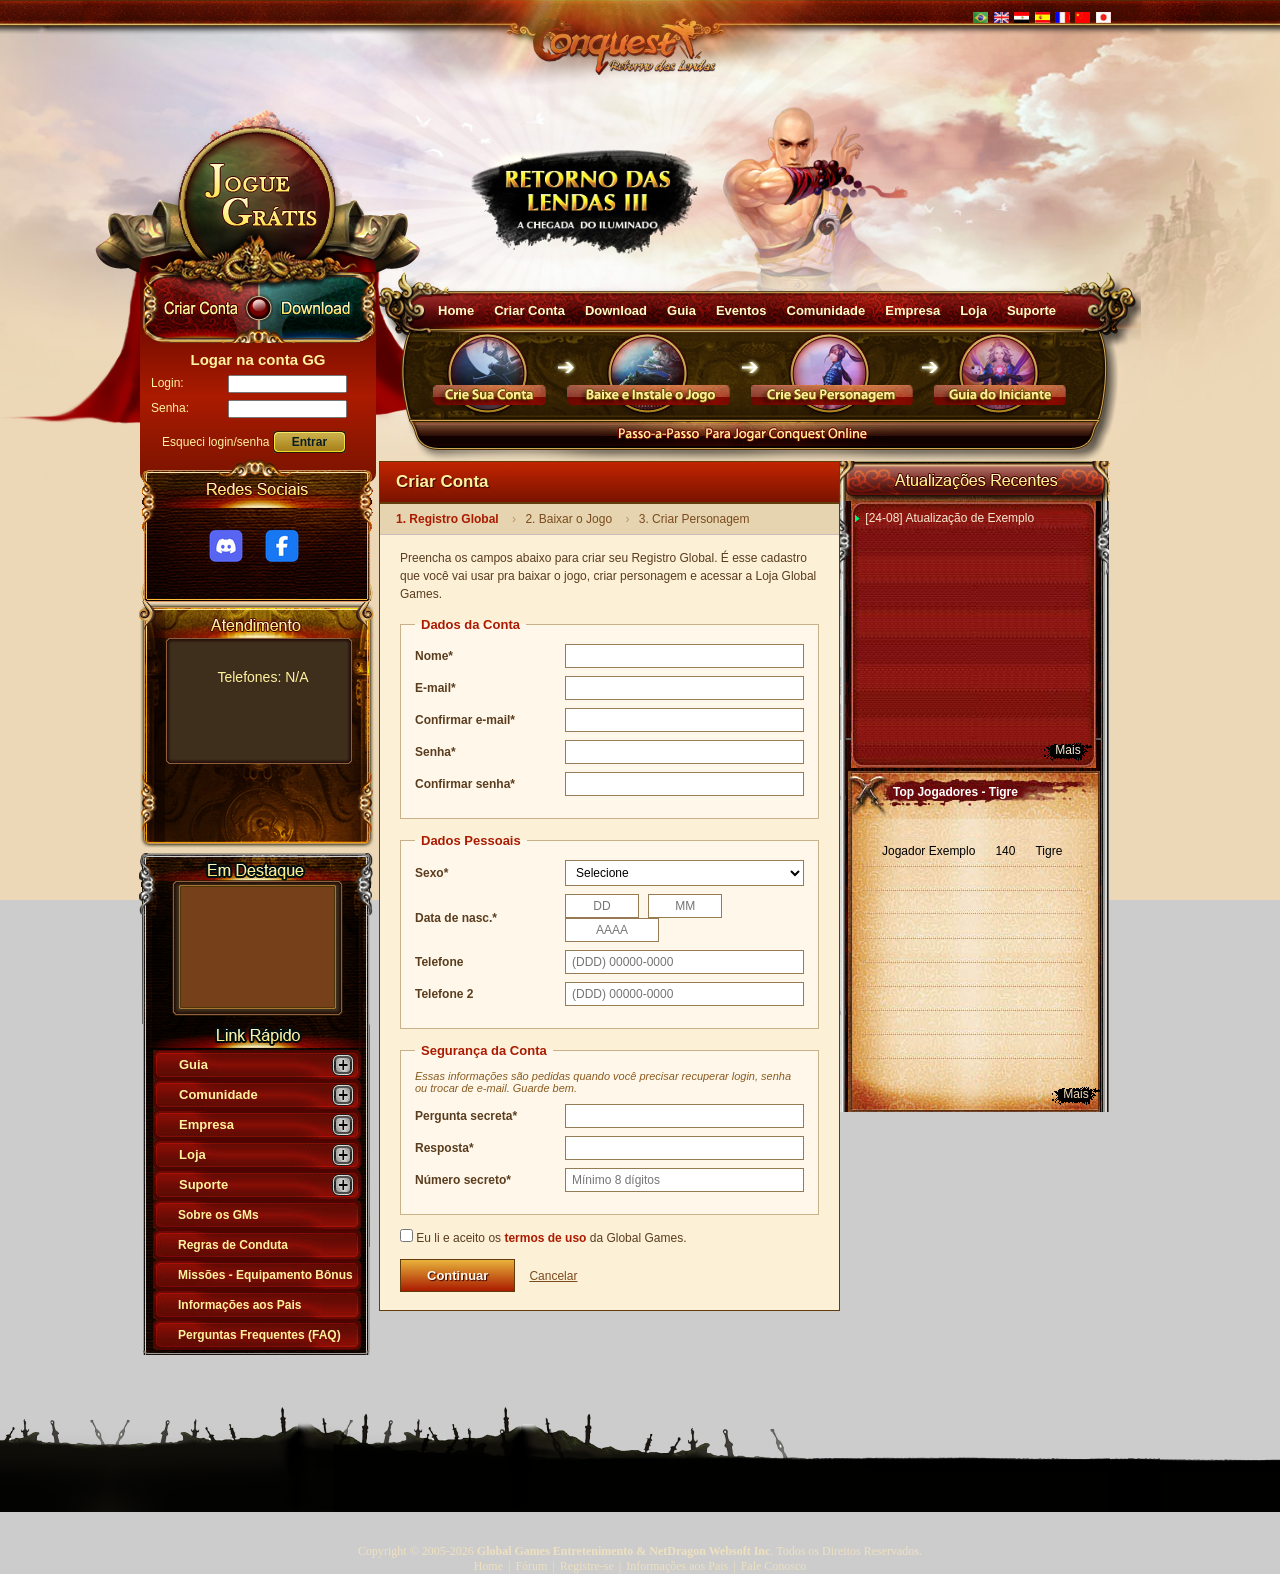
==== signup.html @ ab2bc7db "Recriação do site Conquest Online a partir do Wayback Machine Site restaurado de uma captura de agos" ====
<!DOCTYPE html><html xmlns="http://www.w3.org/1999/xhtml" xml:lang="pt-br" lang="pt-br"><head>
                    <title>Conquest Online - Criar Conta</title>
                <meta http-equiv="Content-Type" content="text/html; charset=utf-8">
                    <meta name="description" content="Conquest Online é um MMORPG de KungFu, a única versão Oficial de Conquer Online 2.0 do Brasil. Teste o melhor 
sistema PVP do mundo, Jogue grátis!">
                <meta name="keywords" content="mmorpg, conquer, conquest, conquest online, conquer brasileiro, conquer em português, conquer online em português, português, conquer online, game online, games online">
        <meta name="robots" content="index, follow">
        <meta name="googlebot" content="index, follow">
        <link rel="alternate" type="application/rss+xml" title="CO NEWS RSS" href="rss/conews.xml">
        <link rel="SHORTCUT ICON" href="images/favicon.ico">
 		<link href="css/conquest.css" rel="stylesheet" type="text/css" media="screen">
        <!--[if IE 6]>
        <link href="/css/ie6.css" rel="stylesheet" type="text/css" media="screen" />
		<![endif]-->
                <script language="javascript" type="text/javascript" src="js/jquery-1.4.2.js"></script>
        <script language="javascript" type="text/javascript" src="js/ue.jq.common.js"></script>
                <script language="javascript" type="text/javascript" src="js/global_tqpoints.js"></script>
        <script language="javascript" type="text/javascript" src="js/conquest_new.js"></script>
        
        <script language="javascript" type="text/javascript" src="js/jquery.include-2.js"></script>
                

        
<script type="text/javascript">

  var _gaq = _gaq || [];
  _gaq.push(['_setAccount', 'UA-17372914-2']);
  _gaq.push(['_trackPageview']);

  (function() {
    var ga = document.createElement('script'); ga.type = 'text/javascript'; ga.async = true;
    ga.src = ('https:' == document.location.protocol ? 'https://ssl' : 'http://www') + '.google-analytics.com/ga.js';
    var s = document.getElementsByTagName('script')[0]; s.parentNode.insertBefore(ga, s);
  })();

</script>
        

		

        <script language="javascript" type="text/javascript">
            var CURRENT_CATEGORY_PATH = '';
            var GLOBAL_LOGGED = false;
        </script>
    <style>
.signup-card{background:#fcf0d7;border:1px solid #623D0B;margin-bottom:10px;}
.signup-card h2{margin:0;padding:10px 16px;background:linear-gradient(#c22400,#7a1300);color:#FFF29E;font-size:17px;text-shadow:1px 1px 1px #3b0000;border-bottom:2px solid #623D0B;}
.signup-steps{background:#e5d4af;padding:8px 16px;font-size:12px;color:#7a4b1e;border-bottom:1px solid #cbb;}
.signup-steps span{margin-right:4px;}
.signup-steps span.on{color:#aa1b00;font-weight:bold;}
.signup-steps span.arrow{margin:0 6px;color:#b39567;}
.signup-body{padding:14px 20px 18px 20px;}
.signup-intro{margin:0 0 14px 0;font-size:12px;color:#5a3c1e;line-height:1.5;}
.signup-note{margin:0 0 10px 0;font-size:11px;color:#8a5a20;font-style:italic;}
.signup-card fieldset{border:1px solid #C9B18A;background:#fff8ea;margin:0 0 14px 0;padding:12px 14px 14px 14px;}
.signup-card legend{padding:0 6px;color:#aa1b00;font-weight:bold;font-size:13px;}
.signup-card .f-row{display:flex;align-items:center;margin:0 0 8px 0;}
.signup-card .f-row label{width:150px;flex:0 0 150px;font-size:12px;color:#5a3c1e;font-weight:bold;}
.signup-card .f-row input[type="text"],
.signup-card .f-row input[type="email"],
.signup-card .f-row input[type="password"],
.signup-card .f-row select{flex:1;max-width:260px;border:1px solid #977b55;padding:4px 6px;font-size:12px;background:#fff;}
.signup-card .dob-part{max-width:60px !important;margin-right:6px;text-align:center;}
.signup-card .dob-year{max-width:80px !important;}
.signup-terms{font-size:12px;color:#5a3c1e;margin:0 0 14px 0;}
.signup-terms a{color:#aa1b00;font-weight:bold;}
.signup-actions{display:flex;align-items:center;gap:14px;}
.signup-continue{background:linear-gradient(#e8b23a,#aa1b00);color:#fff8ea;border:1px solid #623D0B;padding:8px 26px;font-weight:bold;font-size:13px;cursor:pointer;text-shadow:1px 1px 1px #3b0000;}
.signup-continue:hover{background:linear-gradient(#f2c463,#c22400);}
.signup-cancel{color:#7a4b1e;font-size:12px;text-decoration:underline;}
.signup-status{margin-top:12px;padding:8px 10px;font-size:12px;background:#e5d4af;border:1px solid #977b55;color:#5a3c1e;}
</style>
<script>
document.addEventListener("DOMContentLoaded", function () {
    var form = document.getElementById("form_signup");
    if (!form) return;
    form.addEventListener("submit", function (ev) {
        ev.preventDefault();
        var status = document.getElementById("signup_status");
        status.style.display = "block";
        status.textContent = "Cadastro ainda não conectado ao servidor — essa parte vem em seguida. Por enquanto isso aqui é só o layout :)";
    });
});
</script>

</head>
<body bgproperties="fixed"> 
<div id="testexx" style="display:none"></div>
<div id="full_bg">

		
		<div class="top">
    <div class="header_c">
        <div class="header">
        	<div class="header_dragon">dragon</div>
        	<a class="jogue_gratis" href="signup.html">Jogue Grátis</a>
            <h1><a href="index.html" class="logo" title="Conquest Online - O Único Conquer Oficial do Brasil">Conquest Online - O Único Conquer Oficial do Brasil - conquest.91.com</a></h1>
            <div class="lang2"> 
                <a title="Português(Brasil)" href="index.html" target="_blank"><img height="11" border="0" width="15" src="images/brazil_20x14.jpg" alt="Português(Brasil)"></a>
                <a title="English(us)" href="index.html" target="_blank"><img height="11" border="0" width="15" src="images/gq_en.jpg" alt="English(us)"></a>        
                <a title="عربي" href="index.html" target="_blank"><img height="11" border="0" width="15" src="images/gq_egypt.jpg" alt="عربي"></a>
                <a title="Español" href="index.html" target="_blank"><img height="11" border="0" width="15" src="images/gq_sp.jpg" alt="Español"></a>
                <a title="Français" href="index.html" target="_blank"><img height="11" border="0" width="15" src="images/gq_fr.jpg" alt="Français"></a>
                <a title="中文(简体)" href="index.html" target="_blank"><img height="11" border="0" width="15" src="images/gq_cn.jpg" alt="中文(简体)"></a>
                <a title="日本語" href="index.html" target="_blank"><img height="11" border="0" width="15" src="images/gq_jp.jpg" alt="日本語"></a> 
            </div>
            
        </div>
    </div>
</div>	
	<div class="wrapper">
		<div class="main">
	
		<div class="contact right">
			<div class="nav">
								<div class="navbox" id="navbox">
    <ul id="ul_navbox"><li class="n2"><a href="index.html" title="Home">Home</a><div class="subnav" style="text-align:center;"><div class="subnav_bottom"></div></div></li><li class="n5"><a href="signup.html" title="Criar Conta">Criar Conta</a><div class="subnav" style="text-align:center;"><a href="signup.html" title="Registro Global">Registro Global</a> <br> <a href="signup.html" title="No Jogo">No Jogo</a><div class="subnav_bottom"></div></div></li><li class="n6"><a href="index.html" title="Download">Download</a><div class="subnav" style="text-align:center;"><div class="subnav_bottom"></div></div></li><li class="n7"><a href="index.html" title="Guia">Guia</a><div class="subnav" style="text-align:center;"><a href="index.html" title="Nova Expansão - Retorno das Lendas">Nova Expansão - Retorno das Lendas</a> <br> <a href="index.html" title="Iniciantes">Iniciantes</a> <br> <a href="index.html" title="Missões">Missões</a> <br> <a href="index.html" title="Interface">Interface</a> <br> <a href="index.html" title="Introdução Geral">Introdução Geral</a> <br> <a href="index.html" title="Classes">Classes</a> <br> <a href="index.html">Mais...</a><div class="subnav_bottom"></div></div></li><li class="n8"><a href="index.html" title="Eventos">Eventos</a><div class="subnav" style="text-align:center;"><div class="subnav_bottom"></div></div></li><li class="n9"><a href="index.html" title="Comunidade">Comunidade</a><div class="subnav" style="text-align:center;"><a href="index.html" title="TOP Jogadores">TOP Jogadores</a> <br> <a href="index.html" title="Guerra das Guildas">Guerra das Guildas</a> <br> <a href="index.html" title="Quadro KO">Quadro KO</a> <br> <a href="http://www.orkut.com.br/Main#Community?cmm=100155369" title="Orkut">Orkut</a> <br> <a href="http://twitter.com/Global_Games" title="Twitter">Twitter</a> <br> <a href="http://www.facebook.com/ConquestOnline" title="Facebook">Facebook</a> <br> <a href="index.html" title="Fórum">Fórum</a> <br> <a href="http://www.youtube.com/user/GlobalGamesTV" title="Global Games TV">Global Games TV</a> <br> <a href="index.html">Mais...</a><div class="subnav_bottom"></div></div></li><li class="n10"><a href="index.html" title="Empresa">Empresa</a><div class="subnav" style="text-align:center;"><a href="index.html" title="Sobre a Empresa">Sobre a Empresa</a> <br> <a href="index.html" title="Parceiros">Parceiros</a> <br> <a href="index.html" title="Seja um Parceiro">Seja um Parceiro</a> <br> <a href="index.html" title="Trabalhe Conosco">Trabalhe Conosco</a><div class="subnav_bottom"></div></div></li><li class="n11"><a href="index.html" title="Loja">Loja</a><div class="subnav" style="text-align:center;"><a href="index.html" title="Comprar">Comprar</a> <br> <a href="index.html" title="Creditar">Creditar</a> <br> <a href="index.html" title="Serviço VIP">Serviço VIP</a><div class="subnav_bottom"></div></div></li><li class="n12"><a href="index.html" title="Suporte">Suporte</a><div class="subnav" style="text-align:center;"><a href="index.html" title="Sobre os GMs">Sobre os GMs</a> <br> <a href="index.html" title="Regras de Conduta">Regras de Conduta</a><div class="subnav_bottom"></div></div></li></ul>    <div id="step_by_step_conquest">
    	<ul id="sbs_ul">
    		<li><a href="signup.html" class="conta" title="Crie sua conta Conquest">Crie sua conta</a></li>
    		<li><a href="index.html" class="download_conquest" title="Crie sua conta Conquest">Download do jogo</a></li>
    		<li><a href="signup.html" class="create_char" title="Crie sua conta Conquest">Crie seu personagem</a></li>
    		<li><a href="index.html" class="guide" title="Crie sua conta Conquest">Guia do Iniciante</a></li>
    	</ul>
    </div>
    </div>							</div>
				
			                    
                          
                    <div class="sidebar_l left">
                        <div class="signup-card">
                            <h2>Criar Conta</h2>
                            <div class="signup-steps">
                                <span class="on">1. Registro Global</span>
                                <span class="arrow">&rsaquo;</span>
                                <span>2. Baixar o Jogo</span>
                                <span class="arrow">&rsaquo;</span>
                                <span>3. Criar Personagem</span>
                            </div>
                            <div class="signup-body">
                                <p class="signup-intro">Preencha os campos abaixo para criar seu Registro Global. É esse cadastro que você vai usar pra baixar o jogo, criar personagem e acessar a Loja Global Games.</p>

                                <form id="form_signup" name="form_signup" method="post" action="#" autocomplete="off">
                                    <fieldset>
                                        <legend>Dados da Conta</legend>
                                        <div class="f-row">
                                            <label for="su_nome">Nome*</label>
                                            <input type="text" id="su_nome" name="nome" required>
                                        </div>
                                        <div class="f-row">
                                            <label for="su_email">E-mail*</label>
                                            <input type="email" id="su_email" name="email" required>
                                        </div>
                                        <div class="f-row">
                                            <label for="su_email2">Confirmar e-mail*</label>
                                            <input type="email" id="su_email2" name="email2" required>
                                        </div>
                                        <div class="f-row">
                                            <label for="su_senha">Senha*</label>
                                            <input type="password" id="su_senha" name="senha" required>
                                        </div>
                                        <div class="f-row">
                                            <label for="su_senha2">Confirmar senha*</label>
                                            <input type="password" id="su_senha2" name="senha2" required>
                                        </div>
                                    </fieldset>

                                    <fieldset>
                                        <legend>Dados Pessoais</legend>
                                        <div class="f-row">
                                            <label for="su_sexo">Sexo*</label>
                                            <select id="su_sexo" name="sexo" required>
                                                <option value="">Selecione</option>
                                                <option value="m">Masculino</option>
                                                <option value="f">Feminino</option>
                                            </select>
                                        </div>
                                        <div class="f-row">
                                            <label for="su_dia">Data de nasc.*</label>
                                            <span class="dob">
                                                <input type="text" id="su_dia" name="dia" maxlength="2" placeholder="DD" class="dob-part">
                                                <input type="text" id="su_mes" name="mes" maxlength="2" placeholder="MM" class="dob-part">
                                                <input type="text" id="su_ano" name="ano" maxlength="4" placeholder="AAAA" class="dob-part dob-year">
                                            </span>
                                        </div>
                                        <div class="f-row">
                                            <label for="su_tel1">Telefone</label>
                                            <input type="text" id="su_tel1" name="telefone1" placeholder="(DDD) 00000-0000">
                                        </div>
                                        <div class="f-row">
                                            <label for="su_tel2">Telefone 2</label>
                                            <input type="text" id="su_tel2" name="telefone2" placeholder="(DDD) 00000-0000">
                                        </div>
                                    </fieldset>

                                    <fieldset>
                                        <legend>Segurança da Conta</legend>
                                        <p class="signup-note">Essas informações são pedidas quando você precisar recuperar login, senha ou trocar de e-mail. Guarde bem.</p>
                                        <div class="f-row">
                                            <label for="su_pergunta">Pergunta secreta*</label>
                                            <input type="text" id="su_pergunta" name="pergunta" required>
                                        </div>
                                        <div class="f-row">
                                            <label for="su_resposta">Resposta*</label>
                                            <input type="text" id="su_resposta" name="resposta" required>
                                        </div>
                                        <div class="f-row">
                                            <label for="su_numsecreto">Número secreto*</label>
                                            <input type="text" id="su_numsecreto" name="numsecreto" placeholder="Mínimo 8 dígitos" minlength="8" required>
                                        </div>
                                    </fieldset>

                                    <div class="signup-terms">
                                        <label><input type="checkbox" id="su_aceito" required> Eu li e aceito os <a href="#" target="_blank">termos de uso</a> da Global Games.</label>
                                    </div>

                                    <div class="signup-actions">
                                        <button type="submit" class="signup-continue">Continuar</button>
                                        <a href="index.html" class="signup-cancel">Cancelar</a>
                                    </div>
                                    <p class="signup-status" id="signup_status" style="display:none;"></p>
                                </form>
                            </div>
                        </div>

</div>
		      <div class="sidebar_r left">
      		  		<h3 class="tit"></h3>
					
                       	<div class="s">

				        	<div class="s_t">
				
                            	<div class="s_b">
                
                					<!--recent updates-->
				         		  	<div class="recent">
										<ul>
		<li>
					<img src="images/arrow_g.png">
		   
		[24-08]
		<a href="index.html" title="Atualização de Exemplo">Atualização de Exemplo</a>
 	</li></ul>
                 	
<span class="more2 more3"><a href="index.html" title="Mais">Mais</a></span>
					               

				                    </div>
                   					<!-- /recent updates-->
				
					<div class="guild" id="guild">                    	
                     										<h2 id="tgeneral">Top Jogadores - Tigre</h2>
						<table id="general" class="rank">
													<tbody><tr>
					<td>
Jogador Exemplo

</td>
					<td>
140

</td>
					<td>Tigre</td>
					</tr></tbody></table>
						<h2 id="tgeneral2">Top Jogadores - Dragão</h2>
						<table id="general2" class="rank">
													<tbody><tr>
					<td>
Jogador Exemplo

</td>
					<td>
140

</td>
					<td>Dragão</td>
					</tr></tbody></table>
						<h2 id="ttrj">Top Troianos - Tigre</h2>
						<table id="trj" class="rank">
													<tbody><tr>
					<td>
Jogador Exemplo

</td>
					<td>
140

</td>
					<td>Tigre</td>
					</tr></tbody></table>
						<h2 id="ttrj2">Top Troianos - Dragão</h2>
						<table id="trj2" class="rank">
													<tbody><tr>
					<td>
Jogador Exemplo

</td>
					<td>
140

</td>
					<td>Dragão</td>
					</tr></tbody></table>
						<h2 id="tfire">Top Taoistas(Fogo) - Tigre </h2>
						<table id="fire" class="rank">
													<tbody><tr>
					<td>
Jogador Exemplo

</td>
					<td>
140

</td>
					<td>Tigre</td>
					</tr></tbody></table>
						<h2 id="tfire2">Top Taoistas(Fogo) - Dragão </h2>
						<table id="fire2" class="rank">
													<tbody><tr>
					<td>
Jogador Exemplo

</td>
					<td>
140

</td>
					<td>Dragão</td>
					</tr></tbody></table>
						<h2 id="twater">Top Taoistas(Água)-Tigre </h2>
						<table id="water" class="rank">
													<tbody><tr>
					<td>
Jogador Exemplo

</td>
					<td>
140

</td>
					<td>Tigre</td>
					</tr></tbody></table>
						<h2 id="twater2">Top Taoistas(Água)-Dragão </h2>
						<table id="water2" class="rank">
													<tbody><tr>
					<td>
Jogador Exemplo

</td>
					<td>
140

</td>
					<td>Dragão</td>
					</tr></tbody></table>
						<h2 id="tninja">Top Ninja - Tigre </h2>
						<table id="ninja" class="rank">
													<tbody><tr>
					<td>
Jogador Exemplo

</td>
					<td>
140

</td>
					<td>Tigre</td>
					</tr></tbody></table>
						<h2 id="tninja2">Top Ninja - Dragão </h2>
						<table id="ninja2" class="rank">
													<tbody><tr>
					<td>
Jogador Exemplo

</td>
					<td>
140

</td>
					<td>Dragão</td>
					</tr></tbody></table>
						<h2 id="tarcher">Top Arqueiro - Tigre</h2>
						<table id="archer" class="rank">
													<tbody><tr>
					<td>
Jogador Exemplo

</td>
					<td>
140

</td>
					<td>Tigre</td>
					</tr></tbody></table>
						<h2 id="tarcher2">Top Arqueiro - Dragão</h2>
						<table id="archer2" class="rank">
													<tbody><tr>
					<td>
Jogador Exemplo

</td>
					<td>
140

</td>
					<td>Dragão</td>
					</tr></tbody></table>
						<h2 id="tguerreiro">Top Guerreiro - Tigre</h2>
						<table id="guerreiro" class="rank">
													<tbody><tr>
					<td>
Jogador Exemplo

</td>
					<td>
140

</td>
					<td>Tigre</td>
					</tr></tbody></table>
						<h2 id="tguerreiro2">Top Guerreiro - Dragão</h2>
						<table id="guerreiro2" class="rank">
													<tbody><tr>
					<td>
Jogador Exemplo

</td>
					<td>
140

</td>
					<td>Dragão</td>
					</tr></tbody></table>
						<span class="more2 more3"><a href="index.html" title="Mais">Mais</a></span>
					</div>
                	
                    				<!--videos & comics-->
				                    <div class="video">
										                        <h3></h3>                        
                        <div class="rec_bg">
                            <div class="rec_t">
                              <div class="rec_b">
              <table width="100%">
                                        <tbody><tr>
                                            <td valign="top">
                                            	<div class="pic1"><a href="index.html" target="_blank" title="Story of A Trojan"><img src="images/100401video_1t.jpg" alt="Story of A Trojan" width="118" height="90"></a></div></td>
                                            <td width="116"><ul>

                                                	<li> <a href="index.html" title="Feito por Fãs">Feito por Fãs</a></li>
                                                    <li> <a href="index.html" title="Guerra Guildas">Guerra Guildas</a></li>
                                                    <li> <a href="index.html" title="Habilidades">Habilidades</a></li>
                                                    <li> <a href="index.html" title="Análise">Análise</a></li>
                                                </ul>

                                                <p class="more2 more4"><a href="index.html" title="Mais">Mais</a></p>                                             </td>
                                        </tr>
                                        <tr>
                                            <td colspan="2"><img src="images/line.jpg" width="228" height="2"></td>
                                        </tr>
                                        <tr>
                                            <td valign="top"><div class="pic1"><a href="index.html" target="_blank" title="Easter Comic"><img src="images/comic_100329t.jpg" alt="Easter Comic"></a></div></td>
                                            <td><ul>                                                    
                                                	<li> <a href="index.html" target="_blank" title="HQ Originais">HQ Original</a></li>

                                                    <li> <a href="index.html" target="_blank" title="HQ Chineses">HQ Chinês</a></li> 
                                                    <li> <a href="index.html" target="_blank" title="Rank de Quadrinhos">Rank de HQ</a></li> 
                                                    <li> <a href="index.html" target="_blank" title="Contest">Concurso</a></li>
                                                </ul>
                                                <p class="more2 more4"><a href="index.html" title="Mais" target="_blank">Mais</a></p>                                            </td>
                                        </tr>

                                </tbody></table>
                              </div>
                            </div>
                        </div>                   					</div>
				                	<!-- /videos & comics-->                   
				              </div>
			            </div>
		        </div>

        		<!--ENQUETE-->
		        <div id="home_poll_box" class="poll"></div>
                
                    <script language="javascript" type="text/javascript">
                        $.get('/ajax/enquete.php?action=get_home_poll_html', {}, function(data){
                            $('#home_poll_box').html(data);
                        }, 'html');
                    </script>
                
       			<!-- /ENQUETE-->
          </div>			      
		</div>
				<div class="lsidebar left"> 
    <!-- start loginbox //-->
	<div class="loginbox" id="loginbox">
		<div class="botnbox">
			<a class="reg" href="signup.html">Cadastro</a>
			<a class="dl" href="index.html">Download</a>
		</div>

        <div class="logincontent">
            <table width="100%" cellspacing="0" cellpadding="0" border="0">
                <tbody>
                    <tr><td width="100%" class="infoBoxHeading">Logar na conta GG</td></tr>
                </tbody>
            </table>
            <table width="100%" cellspacing="0" cellpadding="3" border="0" class="infoBoxContents2">
                <tbody>
                    <tr>
                        <td class="boxText">
                            <form onsubmit="conquest.register.do_login();conquest.register.home=1;return false;" method="post" action="http://conquest.91.com/signup/" id="form_login" name="form_login">
                                <table width="100%" cellspacing="0" cellpadding="0" border="0">
                                    <tbody>
                                        <tr>
                                            <td class="align">Login: </td>
                                            <td>
                                                <span class="inputbox2"><input type="text" value="" size="15" maxlength="96" id="login" name="login" title="Login ou Email"></span><br>
                                            </td>
                                        </tr>
                                        <tr>
                                            <td class="align">Senha: </td>
                                            <td>
                                                <span class="inputbox2"><input type="password" value="" size="15" maxlength="40" id="password" name="password"></span>
                                            </td>
                                        </tr>
                                        <tr>
                                            <td class="boxText" colspan="2" align="center">
                                                <div class="btnbox2">
                                                	<a href="index.html">Esqueci login/senha</a>
                                                	<input type="submit" name="submit" id="submit" value="Entrar" class="button3">
                                                </div>
                                            </td>
                                        </tr>
                                    </tbody>
                                </table>
                            </form>
                        </td>
                    </tr>
                </tbody>
            </table>
        </div>
    </div>
    <script language="javascript" type="text/javascript">
        conquest.register.check_login();
    </script>
    <!-- end loginbox //-->	
    <!--siga-nos start-->
    <div class="follow">
        <ul>
            <li><a href="index.html" class="discord" title="Discord"></a></li>
            <li><a href="index.html" class="facebook" title="Facebook"></a></li>
        </ul>
    </div>
    <!--siga-nos end-->

        <!--helpbox start-->
        <div class="helpbox">
        <div id="sideLeftBack">
			<span class="fone-left">Telefones:</span>
			<span class="fone-right">N/A</span>
		</div>
	</div>
    <!--helpbox end-->

    <!--destaque start-->
    <div class="cherry">
        <iframe width="153" height="120" src="https://www.youtube-nocookie.com/embed/iomOfTW81mI?hl=pt_BR&rel=0&color=orange" title="Conquest Online - Trailer Oficial" frameborder="0" allow="accelerometer; autoplay; clipboard-write; encrypted-media; gyroscope; picture-in-picture" allowfullscreen></iframe>    </div>
   <!--destaque end-->  

    <!--menu rapido start -->
    <div class="quick">
                	<div class="quick_t">
            	<div class="quick_b">
                    <ul class="menu" id="menuAllBox"><li class="bMenu"><a href="#" class="bMenu" title="Guia">Guia</a>   <div class="bMenu" style="display:none;">       <div class="bMenu2">           <ul class="bMenu"><li class="fMenu"><a href="index.html" class="fMenu" title="Nova Expansão - Retorno das Lendas"><small>Nova Expansão - Retorno das Lendas</small></a></li><li class="fMenu"><a href="index.html" class="fMenu" title="Iniciantes">Iniciantes</a></li><li class="fMenu"><a href="index.html" class="fMenu" title="Missões">Missões</a></li><li class="fMenu"><a href="index.html" class="fMenu" title="Interface">Interface</a></li><li class="fMenu"><a href="index.html" class="fMenu" title="Introdução Geral">Introdução Geral</a></li><li class="fMenu"><a href="index.html" class="fMenu" title="Classes">Classes</a></li><li class="fMenu"><a href="index.html" class="fMenu" title="Perícias">Perícias</a></li><li class="fMenu"><a href="index.html" class="fMenu" title="Itens">Itens</a></li><li class="fMenu"><a href="index.html" class="fMenu" title="NPCs">NPCs</a></li><li class="fMenu"><a href="index.html" class="fMenu" title="Monstros">Monstros</a></li><li class="fMenu"><a href="index.html" class="fMenu" title="Mapas">Mapas</a></li><li class="fMenu"><a href="index.html" class="fMenu" title="Controle">Controle</a></li><li class="fMenu"><a href="index.html" class="fMenu" title="Sistema de Segurança de Itens"><small>Sistema de Segurança de Itens</small></a></li><li class="fMenu"><a href="index.html" class="fMenu" title="Montaria">Montaria</a></li><li class="fMenu"><a href="index.html" class="fMenu" title="PVP">PVP</a></li><li class="fMenu"><a href="index.html" class="fMenu" title="Características do Sistema"><small>Características do Sistema</small></a></li><li class="fMenu"><a href="index.html" class="fMenu" title="Interação Social">Interação Social</a></li><li class="fMenu"><a href="index.html" class="fMenu" title="Características">Características</a></li><li class="fMenu"><a href="index.html" class="fMenu" title="VIP">VIP</a></li><li class="fMenu"><a href="index.html" class="fMenu" title="Crédito e Serviço">Crédito e Serviço</a></li><li class="fMenu"><a href="index.html" class="fMenu" title="Perguntas Frequentes (FAQ)"><small>Perguntas Frequentes (FAQ)</small></a></li>           </ul>       </div>   </div></li><li class="bMenu"><a href="#" class="bMenu" title="Comunidade">Comunidade</a>   <div class="bMenu" style="display:none;">       <div class="bMenu2">           <ul class="bMenu"><li class="fMenu"><a href="index.html" class="fMenu" title="TOP Jogadores">TOP Jogadores</a></li><li class="fMenu"><a href="index.html" class="fMenu" title="Guerra das Guildas">Guerra das Guildas</a></li><li class="fMenu"><a href="index.html" class="fMenu" title="Quadro KO">Quadro KO</a></li><li class="fMenu"><a href="http://www.orkut.com.br/Main#Community?cmm=100155369" class="fMenu" title="Orkut">Orkut</a></li><li class="fMenu"><a href="http://twitter.com/Global_Games" class="fMenu" title="Twitter">Twitter</a></li><li class="fMenu"><a href="http://www.facebook.com/ConquestOnline" class="fMenu" title="Facebook">Facebook</a></li><li class="fMenu"><a href="index.html" class="fMenu" title="Fórum">Fórum</a></li><li class="fMenu"><a href="http://www.youtube.com/user/GlobalGamesTV" class="fMenu" title="Global Games TV">Global Games TV</a></li><li class="fMenu"><a href="index.html" class="fMenu" title="Team Speak 3">Team Speak 3</a></li>           </ul>       </div>   </div></li><li class="bMenu"><a href="#" class="bMenu" title="Empresa">Empresa</a>   <div class="bMenu" style="display:none;">       <div class="bMenu2">           <ul class="bMenu"><li class="fMenu"><a href="index.html" class="fMenu" title="Sobre a Empresa">Sobre a Empresa</a></li><li class="fMenu"><a href="index.html" class="fMenu" title="Parceiros">Parceiros</a></li><li class="fMenu"><a href="index.html" class="fMenu" title="Seja um Parceiro">Seja um Parceiro</a></li><li class="fMenu"><a href="index.html" class="fMenu" title="Trabalhe Conosco">Trabalhe Conosco</a></li>           </ul>       </div>   </div></li><li class="bMenu"><a href="#" class="bMenu" title="Loja">Loja</a>   <div class="bMenu" style="display:none;">       <div class="bMenu2">           <ul class="bMenu"><li class="fMenu"><a href="index.html" class="fMenu" title="Comprar">Comprar</a></li><li class="fMenu"><a href="index.html" class="fMenu" title="Creditar">Creditar</a></li><li class="fMenu"><a href="index.html" class="fMenu" title="Serviço VIP">Serviço VIP</a></li>           </ul>       </div>   </div></li><li class="bMenu"><a href="#" class="bMenu" title="Suporte">Suporte</a>   <div class="bMenu" style="display:none;">       <div class="bMenu2">           <ul class="bMenu"><li class="fMenu"><a href="index.html" class="fMenu" title="Sobre os GMs">Sobre os GMs</a></li><li class="fMenu"><a href="index.html" class="fMenu" title="Regras de Conduta">Regras de Conduta</a></li>           </ul>       </div>   </div></li></ul><div id="left_menu"><div class="menu1"><a href="index.html" title="Sobre os GMs">Sobre os GMs</a></div><div class="menu1"><a href="index.html" title="Regras de Conduta">Regras de Conduta</a></div><div class="menu1"><a href="index.html" title="Missões - Equipamento Bônus">Missões - Equipamento Bônus</a></div><div class="menu1"><a href="index.html" title="Informações aos Pais">Informações aos Pais</a></div><div class="menu1"><a href="index.html" title="Perguntas Frequentes (FAQ)">Perguntas Frequentes (FAQ)</a></div></div>                    <script language="javascript" type="text/javascript">
                    
                    $("#menuAllBox > li > a").toggle(
                        function(){
                            $(this).next().show();
                            $(this).parent().addClass('bMenu1');
                        },function(){
                            $(this).next().hide();
                            $(this).parent().removeClass('bMenu1');
                        }
                    );
                    
                    </script>
                                    </div>
            </div>    </div>
    <!--menu rapido end -->
    


</div>
<!--/ menu esquerdo-->                 
		 	</div>
 </div>
  
  
<div class="footer_fp">
	<div class="footer_con">
		<script language="javascript" type="text/javascript">us91.us91Footer(site.co, "_self")</script>
		<a href="#" class="top_fp" title="Top"></a>
	</div>
</div>
</div>


</body></html>
---- css/conquest.css ----
p, form, ul, ol, li, h1, h2, h3, h5, h6, .h3, menu {list-style:none outside none;margin:0;padding:0}
@charset "utf-8";
/* CSS Reset */
body, div, h1, h2, h3, h4, h5, h6, blockquote, fieldset, form, center, input, button, textarea{padding:0;margin:0;}
a{outline:none}
fieldset, img { border: 0; }
button,input,select,textarea{ font-size:12px;font-family: Verdana, Arial, Helvetica, sans-serif}
h1, h2, h3, h4, h5, h6 {font-size: 100%; }

/* base css */
body{ margin:0 auto; text-align:center;font-size:12px; font-family:Arial, Helvetica, sans-serif;}
/*body{background:#3b2b1e; } dragão cor de fundo*/

.wrapper{ margin:0 auto; width:1002px; text-align:left; position:relative}
/*nao achei na busca */
.left, .center{ float:left }
/*nao achei na busca */
.right { float:right }
/*nao achei na busca */
.right { float:right }
/*nao achei na busca */
.nodis{display:none}

.clear:after { content:"."; display:block; height:0; clear:both; visibility:hidden; }
.clear {+display:none; clear:both }
.clearfix { clear:both;}

/* link css */
a {text-decoration:none;}
a:hover { text-decoration:underline;}

/* color & font  */
/*nao achei na busca */
.color_ye { color: #fef189;}

/****************************************** 
 *index
 ******************************************/

#full_bg {width: 100%;background: url(../images/bg.jpg) no-repeat fixed center top #CCCCCC;background-size:cover}
.top{background:url("../img/fundos/barra_topo.png") no-repeat scroll center top transparent;background-size:100% auto}
/* -----------header---------- */ 
.header_c{margin:0 auto;position:relative;width:1002px}
.header{ filter rogid XImageTransform.Microsoft.AlphaImageLoader(src='/images/sprite/cart1.png');height:532px; position:relative; background: url(../img/index/body/headerbg.png) no-repeat -25px 116px;left:-187px;padding-left:187px;width:988px}
#contadorRetro {right:15px;top:87px;font-size:23px;z-index:10}
#contador_chains {position:absolute;top:39px;right:34px;z-index:9;display:none}
.header_c{ filter rogid XImageTransform.Microsoft.AlphaImageLoader(src='/images/fundos/ilum.png');background: url(../img/fundos/ilum.png) no-repeat 100px -50px} 
.header_dragon{background:url('../img/index/body/headerbg_dragon.png') no-repeat;width:226px;height:77px;left:191px;top:220px;position:absolute;z-index:2;text-indent:-200em}
.jogue_gratis{height:45px;left:247px;position:absolute;text-indent:-500em;top:158px;width:121px;z-index:3;outline:none}
	.lang{width:114px; height:30px; background:url(../img/index/menu/top/lang.jpg) no-repeat left top;text-indent:1em; top:5px; right:20px; position:absolute; z-index:1;}
	.lang a{color:#efa86d;line-height:26px;}
	.lang ul{background:#C63; position:absolute; z-index:1; width:109px; top:25px; left:3px; display:none; filter:alpha(opacity=70); opacity:0.7; -moz-opacity:0.7; border:1px solid #eeaf90; border-width:0 0 2px 0;padding:0;margin:0;}
	.lang ul a { color: #fff; line-height:20px;}
	.lang li{text-align:left; text-indent:1em;padding:0;margin:0; list-style:none;}
	a.logo { position:absolute; display: block; width: 260px; height:95px; top: 10px; left: 520px; z-index:1; text-indent: -999em; overflow: hidden; }
	#flash { margin: 0 auto; width: 960px; height: 270px; padding-top:1px;}

.lang2{width:164px; height:20px;text-indent:1em; top:12px; right:10px; position: absolute; z-index:1;}
.lang2 img{padding-left:2px;}

/* -----------main------------ */
.main{ height: 100%; overflow: hidden; padding-bottom: 50px; margin-top:-260px}
.lsidebar { width: 236px }
	.time { background: url(../img/index/menu/left/sl_bg_01.png) no-repeat; height:56px; padding: 35px 10px 0 20px;}
		.time p,.time_sub p { font-weight: 700; color: #cdbf1e; line-height:22px; text-align:center;padding:0;margin:0;}
		.time span,.time_sub span{ padding-right: 10px;}
	.search { position: relative; background:url(../img/index/menu/left/sl_bg_01.png) no-repeat 0 bottom; height:31px; padding: 12px 0 0 20px;}
		#input1 { background: none; border:0; width: 145px; padding: 2px 6px; height:18px; line-height:18px;}
		.button { background: none; width:37px; height:31px; position: absolute; left: 187px; top: 3px; border:0; cursor: pointer; }
	.botnbox { background: url(../img/index/menu/left/sl_bg_02.png) no-repeat; height: 73px; padding: 2px 0 0 4px;margin:-18px 0 0 0;z-index:1}
/*subclass*/
.reg {display:block; float:left; height:70px; text-indent:-5000em; width:113px;}
a.reg:hover{ background: url(../img/index/menu/left/sl_bg_02.png) no-repeat -4px -93px;}
/*subclass*/
.dl { display:block; float:right; height:70px; text-indent:-5000em; width:118px; }
a.dl:hover{ background: url(../img/index/menu/left/sl_bg_02.png) no-repeat -117px -93px;}
	
	.helpbox { background: url(../img/index/menu/left/sl_bg_03.png) no-repeat; height: 207px; padding: 43px 20px 0 35px;margin-left:-3px}
	.helpbox .telefones{color:#ffec96;font-weight:bold;font-size:13px;margin:25px 0 0 11px}
	.cherry { background: url(../img/index/menu/left/sl_bg_04_onebip.png) no-repeat; height: 137px; padding: 36px 30px 0 42px;}
	.quick { margin-left: 4px; background:url(../img/index/menu/left/sl_bg_06.png) repeat-y;}
	.quick_t { background:url(../img/index/menu/left/sl_bg_05.png) no-repeat 0 top; padding: 26px 0 0;}
	.quick_b { background: url(../img/index/menu/left/sl_bg_07.png) no-repeat 0 bottom; padding: 0 0 5px 10px;}
		/*subclass*/
		ul.menu { margin:0; padding:0;}
		.menu1 { background: url(../img/index/menu/left/menu1_100303.png) no-repeat -250px -42px; width: 208px; height: 30px; text-align: left; line-height: 30px;font-weight: 700;}
		.menu1 a {color:#fff29e; padding-left:25px;}
		.menu1 a:hover { display: block; background:url(../img/index/menu/left/menu1_100303.png) no-repeat -1251px -42px; text-decoration:none;}
	.ad { margin-top: 3px;}
	/* Deu Erro Na Imagem */
	.follow {
	background: url(../img/index/menu/left/sl_bg_09.png) no-repeat 4px 0;
	height: 143px;
	padding-top: 0;
	padding-right: 15px;
	padding-bottom: 0;
	padding-left: 15px;
	margin-left:-6px;
	display:flex;
	align-items:center;
	justify-content:center;
	box-sizing:border-box;
}
		.follow ul { display:flex; justify-content:center; align-items:center; gap:18px; padding:0; margin:0; transform:translateY(16px);}
		.follow li { float: none; list-style:none; margin:0; text-align:center}
			.follow a { display:block; float: none; width: 38px; height: 38px; background-repeat:no-repeat; background-size:38px 38px;}
			a.discord{background-image:url(../images/icon_discord.png)}
			a.facebook{background-image:url(../images/icon_facebook.png)}
			
	/* Não tem slide dos wallpapers, mas não foi por causa desse wallp nem o wall, algo acontece em outro lugar */
	.wallp { background: url(../img/index/menu/left/sl_bg_08_1.png) no-repeat 4px 0; height: 175px; padding: 0; position: relative;}
        .wall{ line-height:28px; margin-left:86px; color:#fedead; font-weight:bold; font-size:12px;}
		.picbox { width: 160px; height: 120px;margin-left: 37px; overflow: hidden; margin-top:3px;}
		.picbox ul { margin:0; padding: 0;}
		a.lico { display: block; background: url(../img/icon/ico.png) no-repeat; width: 15px; height:21px; position: absolute; top: 70px; left: 11px; }
		a:hover.lico { background: url(../img/icon/ico.png) no-repeat -2px -44px;}
		a.rico { display: block; background: url(../img/icon/ico.png) no-repeat 1px -21px; width: 15px; height:21px; position: absolute; top: 70px; right: 14px; }
		a:hover.rico { background: url(../img/icon/ico.png) no-repeat 0 -65px;}
		.picbox li { float:left;padding:0;margin:0; list-style:none;}
		.picbox img { width: 160px; height: 120px;}
/* Achei contact right na busca, dá erro na página se alterar */
.contact { width: 762px;}
	.nav { background: url(../img/index/menu/top/navbg.png) no-repeat -2px 0; height: 170px;position: relative;padding-left:49px;padding-top:19px}
	.subnav {color:#FEF189;display:none;background:url('../img/index/menu/top/subnav_middle.png') repeat-y;left:0;line-height:28px;margin:0 auto;position:absolute;text-align:center;top:58px;width:130px;z-index:2}
	.subnav_bottom{background:url("../img/index/menu/top/subnav_bottom.png") no-repeat scroll 0 0 transparent;display:none;height:46px;margin-top: -51px;position: relative;top: 46px;width:130px;}
	/* navbox altera o layout */
	.navbox ul {padding:0;margin:0;}
	.navbox a , .subnav a{outline:none}
	.navbox a {float: left; height: 38px;color:#fffdc5;font-size:13px;font-weight:bold;padding:3px 10px 0 10px;}
	.subnav a {font-size:12px;font-weight:normal;padding:0}
	.navbox li { float: left;padding:0;margin:0;list-style:none;text-align:center;line-height:33px}
	.navbox a:hover{text-decoration:none;background:url('../img/bgmenu.png') center bottom transparent repeat-x}

    .subnav {text-align:center;}
	.subnav a {float:none; display:inline; color: #fef189;margin:0 auto}
	.subnav a:hover { background:none;color: #fff9cb;}
	
	/* Passo a passo Conquest */
	#step_by_step_conquest{position: relative;width: 100%}
	#step_by_step_conquest li{margin-left:20px}
	#step_by_step_conquest a{background:url('../img/index/menu/top/step-by-step-conquest.png') no-repeat;width:99px;height:83px;text-indent:-500em;outline:none}
	#step_by_step_conquest a.conta{margin-left:-20px}
	#step_by_step_conquest a.download_conquest{background-position:-139px 0;width:144px}
	#step_by_step_conquest a.create_char{background-position:-321px 0;width:143px}
	#step_by_step_conquest a.guide{background-position:-502px 0;width:113px}

	#step_by_step_conquest a.conta:hover{background-position:0 -86px}
	#step_by_step_conquest a.download_conquest:hover{background-position:-139px -86px}
	#step_by_step_conquest a.create_char:hover{background-position:-321px -86px}
	#step_by_step_conquest a.guide:hover{background-position:-502px -86px}
/*Não foi eu quem deixou esse comentario aqui embaixo ass: Anderson */

/*		.navbox { width: 644px; height:38px; margin-left:44px;}  
		.navbox a:hover { background-image: url(../img/index/menu/top/nav_hover.png);} 
		.navbox a.on { background: url(../img/index/menu/top/nav_hover.png) no-repeat center bottom;}
		.n1 a:hover { background-position: 0 0;}
		.n1 a.on { background-position: 0 0;}
		.n2 a:hover { background-position: -64px 0;}
		.n2 a.on { background-position: -64px 0;}
		.n3 a:hover { background-position: -141px 0;}
		.n3 a.on { background-position: -141px 0;}
		.n4 a:hover { background-position: -224px 0;}
		.n4 a.on { background-position: -224px 0;}
		.n5 a:hover { background-position: -293px 0;}
		.n5 a.on { background-position: -293px 0;}
		.n6 a:hover { background-position: -343px 0;}
		.n6 a.on { background-position: -343px 0}
		.n7 a:hover { background-position: -406px 0;}
		.n7 a.on { background-position: -406px 0;}
		.n8 a:hover { background-position: -472px 0;}
		.n8 a.on { background-position: -472px 0;}
		.n9 a:hover { background-position: right 0;}
		.n9 a.on { background-position: right 0;}
*/
		/* POSICIONAMENTO DAS SUBNAVS DO MENU */
		.n5 .subnav{left:86px}
		.n6 .subnav{left:174px}
		.n7 .subnav{left:238px}
		.n8 .subnav{left:309px}
		.n9 .subnav{left:386px}
		.n10 .subnav{left:475px}
		.n11 .subnav{left:536px}
		.n12 .subnav{left:595px}

	.flashscroll{ background: url(../img/fundos/flashbg.png) 5px 0 no-repeat; height: 285px; padding-left: 5px;}

	.modern-carousel{position:relative;overflow:hidden;background:#241105;}
	.modern-carousel .slide{position:absolute;inset:0;opacity:0;visibility:hidden;transition:opacity .8s ease;}
	.modern-carousel .slide.active{opacity:1;visibility:visible;}
	.modern-carousel .slide a{display:block;width:100%;height:100%;position:relative;}
	.modern-carousel .slide img{width:100%;height:100%;object-fit:cover;position:absolute;inset:0;}
	.modern-carousel .slide.noimg{background:linear-gradient(135deg,#4a1a03,#8a1c00 55%,#3a0f00);}
	.modern-carousel .slide.noimg img{display:none;}
	.modern-carousel .slide-caption{position:absolute;left:0;right:0;bottom:0;z-index:2;box-sizing:border-box;padding:16px 22px;background:linear-gradient(transparent, rgba(0,0,0,.78));}
	.modern-carousel .slide.noimg .slide-caption{position:static;background:none;padding:34px 26px;height:100%;box-sizing:border-box;display:flex;flex-direction:column;justify-content:center;}
	.modern-carousel .slide-caption b{display:block;font-size:19px;color:#ffd27a;margin-bottom:8px;text-shadow:1px 1px 2px #000;}
	.modern-carousel .slide-caption span{font-size:13px;color:#f2e6d8;display:block;line-height:1.5;}
	.modern-carousel .carousel-dots{position:absolute;bottom:10px;right:16px;z-index:3;display:flex;gap:7px;}
	.modern-carousel .dot{width:9px;height:9px;border-radius:50%;background:rgba(255,255,255,.4);cursor:pointer;}
	.modern-carousel .dot.active{background:#ffb03a;}
	/* Achei sidebar_l left na busca */
	.sidebar_l { width: 461px;}

		h3.tabbox1 { background: url(../img/index/body/m_bg_news2.png) no-repeat; height: 35px; line-height: 35px; position: relative;}
		/* Deu erro na página */
		.open_all,
		.open_all2{position:absolute;right:10px; top:0;color:#EFE1BF;}
		h3.tabbox2{ background: url(../img/index/body/m_bg_articles2.png) no-repeat; height: 35px; line-height: 35px; position: relative;}
        h3.tabbox3{ background: url(../img/index/body/m_bg_forum.png) no-repeat; height: 35px; line-height: 35px;position:relative}
			ul.tab_menu { position: absolute; top:6px; left:15px;padding:0;margin:0; }
			.tab_menu li { float: left; color: #fff0bd; font-size: 14px; font-weight: 700; padding: 0 5px; list-style:none;margin:0; cursor: pointer; line-height: 28px; font-family:Georgia;}
			.tab_menu .on { background:#fcf0d7; height: 28px; line-height: 28px; color: #000; border:1px solid #613d14; border-bottom:0;}
		.co1 { background: url(../img/index/body/m_bg_b.png) repeat-y;}
		.co1_t { background: url(../img/index/body/m_bg_2b.png) no-repeat 0 top; padding: 8px 0 0;}
		.co1_t2 { background: url(../img/index/body/m_bg_2b_art.png) no-repeat 0 top; padding: 8px 0 0;}
		.co1_b { background: url(../img/index/body/m_bg_3b.png) no-repeat 0 bottom; padding: 0 0 20px; height:100%; overflow: hidden;}
			.tab_cont { padding: 0 5px 0 10px;}
				.tab_cont .title { margin: 0 auto; background:url(../img/index/body/up.jpg) no-repeat; width: 442px; height: 27px; line-height: 27px; font-weight:700; color: #630000; text-indent: 10px;  overflow:hidden; position:relative;}
				.tab_cont .title a{ color: #CC0D00;}
				.tab_cont .title span,.tab_cont .title_on span { float:left;}
				.fan_title a{margin-left:5px}
				.hot { padding-top: 5px;}
				.title_on { margin: 0 auto; background:url(../img/index/body/on1.jpg) no-repeat; width: 442px; height: 25px; line-height: 25px; font-weight:700; color: #630000; text-indent: 10px; overflow:hidden; position:relative;}
				.tab_cont .title_on a{ color: #CC0D00;}
				.openClose{position:absolute;right:4px;top:0; width:18px; height:22px;}
				.textbox { padding: 10px; line-height: 20px; color: #180202;display:none}
				.date { text-indent: 8px; color: #674400;}
				.more { float: right; padding-right: 5px; font-weight: 700; color: #cc0d00;}
				.more a { color: #cc0d00;}
				.more1 { margin:5px;}
		.co2 { background: url(../img/index/body/m_bg_5.jpg) repeat-y}
		.co2_t { background: url(../img/index/body/m_bg_4.jpg) no-repeat 0 top; padding: 8px 0 0;}
		.co2_b { background: url(../img/index/body/m_bg_6.jpg) no-repeat 0 bottom; padding: 0 0 20px; height:100%; overflow: hidden;}
			.tit1 { background: url(../img/index/body/qa_tit.jpg) no-repeat; width: 446px; height: 35px; margin-left:8px;display:none}
				.tit1 span { float: right; margin: 4px 2px 0 0;}
				.inputbox { background: url(../img/icon/ico.png) no-repeat 1px -202px; width: 151px; height: 24px;}
				.inputbox input { background:none; border: 0; width: 140px; padding: 5px 4px 0; margin: 0 auto; color: #fcf1db;}
				.button1 { background: url(../img/icon/ico.png) no-repeat 0 -152px; width:53px; height:22px; line-height: 22px; text-align: center; color: #4c2600; font-weight: 700; border:0; cursor:pointer;}
				.button2 {
	background: url(../img/icon/ico.png) no-repeat 0 -176px;
	width: 56px;
	height: 22px;
	line-height: 22px;
	text-align: center;
	font-weight:700;
	border:0;
	cursor:pointer;
	display:block;
	color: #4c2600;
	text-decoration:none;
	font-size: 11px;
	padding-left: 2px;
}
				a.button2:hover{ text-decoration:none;}
			.qa { background: url(../img/index/body/qa_bg.jpg) repeat-y; width: 437px; margin: 0 auto;display:none}
			.qa_t { background: url(../img/index/body/qa_t.jpg) no-repeat center top; padding: 20px 0 0;}
			.qa_b { background: url(../img/index/body/qa_b.jpg) no-repeat center bottom; padding: 0 0 30px; height: 100%; overflow: hidden;}
				.qa_b { line-height: 22px; padding: 0 10px 20px 10px;}
				.qa_b .date{ width:60px;}
				.qu_b table, dd table,.rec_b table{padding:0;margin:0;border-collapse: collapse; border-spacing: 0;}
				.qu_b tr, dd tr, dd td,.rec_b tr{padding:0;margin:0;}
				.qa_b table td{ color: #2e2015;padding:0;margin:0;}
				.qa_b table a { color: #2e2015; text-transform:lowercase;}	
				.js_answer, .js_browser{color:#437729}
				.number{text-align:right; padding-right:8px!important}
				dl.pic_list { padding: 10px 0 0 5px;margin:0;}
				.pic_list dd { display: inline; margin: 0 3px;padding:0; float: left; background: url(../img/index/body/qa_picbg.png) no-repeat; width: 145px; height: 148px;}
				.name { height:20px; color: #efe1bf; text-align: center; line-height:20px; font-size: 13px;}
				.image { text-align: center;}
				.pic_list img{ height:105px; max-width: 140px;}
				.link { height: 21px; line-height: 21px; text-align: center; color: #efe1bf;padding:0;margin:0;}
				.link a { color: #efe1bf;}
	.sidebar_r { width: 274px;}
		h3.tit { background: url(../img/index/menu/right/sr_bg_01.png) no-repeat; height: 40px; position: relative;}
			.more2 { display:block; background: url(../img/icon/ico.png) no-repeat 0 -243px; width: 50px; height: 19px; text-align: center; line-height: 17px; font-weight: 400;}
			.more3 { position: absolute; left: 203px; top: 241px; }
			.more2 a { color: #f3ddb9;} 
		.s { background: url(../img/index/menu/right/sr_bg_03.jpg) repeat-y;}
		.s_t { background: url(../img/index/menu/right/sr_bg_02.jpg) no-repeat 0 top;}
		.s_b { padding: 0 0 0px; height: 100%; overflow: hidden;}
			.recent { width: 246px;  background: url(../img/index/menu/right/rec_bg_100329.jpg) no-repeat 11px top; height:242px; padding:28px 0 0 25px; _padding:30px 0 0 25px; position:relative}
                        .recent ul{color:#F7E8D0;padding:0;margin:0; line-height:27px; list-style:none; margin: -24px 0 0 -10px}
						.recent li{ padding-right:2px;padding:0;margin:0; _height:27px}
                        .recent a{ color:#F7E8D0;}
						.notice {top:49px; left:100px; position:absolute; width:100px; height:30px; font-size:11px;font-style:italic; color:#999}
			.rec_bg { background: url(../img/index/menu/right/s_bg.jpg) repeat-y; width: 246px;}
			.rec_t { background: url(../img/index/menu/right/s_t.jpg) no-repeat center top; padding: 8px 0 0;}
			.rec_b { background: url(../img/index/menu/right/s_b.jpg) no-repeat center bottom; padding: 0 5px 0 8px;*padding: 0 5px 5px 8px;}
			.rec_b td{ font-size:12px;padding:0;margin:0;}
			.rec_b ul { margin:0; padding:0;}
			.rec_b li { margin:0; padding:0; list-style:none;}
			.pic { border: 1px solid #4d0b06; width: 80px; height: 60px;}
			.pic img { border: 1px solid #a14c1d; width: 80px; height: 60px;}
			.pic a:hover img,.pic1 a:hover img,.p1 a:hover img { border: 1px solid #fff;}
			.color_w { color: #f7e8d0; padding-left: 10px;}
			.color_w a{ color: #f7e8d0;}
			.margin { margin-top: 5px;}
			.video { width: 250px; margin: 2px 0 0 10px; color: #f7e8d0;display:none}
			.video a { color: #f7e8d0;}
				.video h3 { background: url(../img/index/menu/right/video.jpg) no-repeat; height:40px;}
				.pic1 { width: 110px; height: 82px; border: 1px solid #4d0b06;}
				.pic1 img { width: 110px; height: 82px; border: 1px solid #a14c1d;}
				.more4 { float: right; padding-right: 3px;}
				.video td { padding: 5px 0;margin:0;}
			.guild { background: url(../img/index/menu/right/guildwar_100402.jpg) repeat-y; width: 252px; margin: 0 0 0 8px;position:relative}
			.guild_t { background: url(../img/index/menu/right/guild_t.jpg) no-repeat center top; padding: 50px 0 0;}
			.guild_b { background: url(../img/index/menu/right/guild_b.jpg) no-repeat center bottom; padding: 0 10px 40px;}
				.guild_b td { border-bottom: 1px dotted #c28f65; line-height: 210%;padding:0;margin:0;}
				.nub1 { background: url(../img/icon/ico.png) no-repeat 0 -277px; width:22px; height: 19px; line-height: 19px; text-align: center; color: #fff;}
				.nub2 { background: url(../img/icon/ico.png) no-repeat 0 -307px; width:22px; height: 19px; line-height: 19px; text-align: center; color: #fff;}
				.more5{ float: right; padding-right: 3px; margin-top: 5px;}
			.poll { background: url(../img/index/menu/right/poll_bg.jpg) repeat-y; width: 268px}
			.poll_on{ display:block; width:200px; height:28px; margin-left:-20px; margin-top:-6px; position:absolute; left:54px; top:11px; _left:34px; _top:11px;}
            .poll_on:hover{  background: url(../img/index/menu/right/poll_on1.jpg) no-repeat 0 0; }
           .poll_t { background: url(../img/index/menu/right/poll_t.jpg) no-repeat center top; padding: 40px 10px 0 20px; position:relative;}
			.poll_b { width: 268px; background: url(../img/index/menu/right/poll_b.png) 0 -14px no-repeat; height: 25px}
				.poll_t h4 { color: #fcf1db; line-height: 20px;}
				.poll_t {color: #fcf1db;font-size:12px}
				.poll label{line-height:20px; height:20px; margin-left:10px}
				.btnbox { width: 203px; margin: 0 auto; padding-top: 15px;}
				.btnbox input { background-image:url(../img/icon/ico.png); height: 22px; line-height: 22px; border: 0; cursor: pointer; font-weight: 700; text-align: center; color: #071e26;}
				.button3 { background-position: 0 -96px; width: 73px; margin-right: 8px;}
				.button4 { background-position: 0 -124px; width: 118px;}
			

/* -----------footer---------- */
.footer_fp{background: url(../img/barraend1.png) no-repeat center top;background-size:100% auto;width:100%;height:79px;color:#efe1bf;padding-top:90px;font-family:Georgia}
.footer_con{ margin:0 auto; width:1002px; position:relative}
a.top_fp{position:absolute; top:-20px; right:20px;width:45px; height:16px; display:block}

.footer{ background: url(../img/index/menu/footer/footer.png) no-repeat center top; width: 100%; height: 79px; color: #efe1bf; padding-top: 90px;}
.footer_fp table, .footer table{ margin:0 auto;padding:0;border-collapse: collapse; border-spacing: 0;}
.footer_fp a, .footer a { color: #efe1bf; margin:5px;}
.footer_fp td, .footer td{ font-size: 12px;padding:0;margin:0;}

/*MENU*/
/*public*/
.menu .fMenu{position:relative;position:static;}
.menu .fMenu table{position:absolute;display:none;padding:0;margin:0;border-collapse: collapse; border-spacing: 0;}
.menu .fMenu table li{position:relative;position:static;padding:0;margin:0; list-style:none;}
.menu .fMenu table{top:0;left:0;padding:0;margin:0;border-collapse: collapse; border-spacing: 0;}/* A menu and the top value left value */
.menu .fMenu table table{top:0;left:0;padding:0;margin:0;border-collapse: collapse; border-spacing: 0;}/* Use fixed-width (a value above the menu left and top values set in this setting) */

/*Menu*/
.menu .fMenu table{top:0;left:160px;padding:0;margin:0;border-collapse: collapse; border-spacing: 0;}/*A left value and the top value menu*/
.menu .fMenu table table{top:2px;left:100px;padding:0;margin:0;border-collapse: collapse; border-spacing: 0;}/*The use of fixed-width (a value above and top left menu, set the value of this setting)*/

/*Navigation*/
.menu li.fMenu{width:199px;height:25px;background:url(../img/icon/menu_ico.png) repeat-x left 23px;padding:0;margin:0; list-style:none; z-index:111;}

.menu a.fMenu{display:block;height:20px;line-height:20px; text-indent:1em; color:#000; text-decoration:none;}
.menu a.fMenu:hover{text-decoration:none;}

/*Menu*/
.menu .fMenu table{background:url(../img/index/menu/left/menu_left.png) no-repeat left top;padding:0;margin:0; border-collapse: collapse; border-spacing: 0;}
.menu .fMenu table td.t1{height:6px; overflow:hidden; background:url(../img/index/menu/left/menu21.png) no-repeat left top; padding-left:5px;margin:0;}
.menu .fMenu table td.t1 div{height:6px;overflow:hidden;background:url(../img/index/menu/left/menu21.png) no-repeat right top;}
.menu .fMenu table td.t3{height:6px; overflow:hidden; background:url(../img/index/menu/left/menu21.png) no-repeat left bottom;padding-left:5px;margin:0;}
.menu .fMenu table td.t3 div{height:6px;background:url(../img/index/menu/left/menu21.png) no-repeat right bottom;}
.menu .fMenu table td.t2{padding-left:3px; background:url(../img/index/menu/left/menu22.png) repeat-y 2px top;margin:0;}
.menu .fMenu table td.t2 ul{background:url(../img/index/menu/left/menu22.png) repeat-y right top;padding:0;margin:0; width:250px;}
.menu .fMenu table td.t2 ul li{padding:2px 0;margin:0; list-style:none;}
.menu .fMenu table td.t2 ul a{display:block; height:18px; text-indent:10px; color:#efe4ca; line-height:18px; text-decoration:none; padding-right:10px;}
.menu .fMenu table td.t2 ul li.on{padding-right:2px;}
.menu .fMenu table td.t2 ul a.isSub{background:url(../img/icon/menu_ico.png) no-repeat right -93px;}
.menu .fMenu table td.t2 ul a.on,
.menu .fMenu table td.t2 ul a:hover{background:#aa1b00;text-decoration:none;height:16px; line-height:16px;border:solid 1px #500101;}
.menu .fMenu table td.t2 ul a.isSub:hover{height:16px; line-height:16px;border:solid 1px #500101;border-right:none;background:#aa1b00 url(../img/icon/menu_ico.png) no-repeat right -94px;padding-right:27px;}/*LOWER ID*/
.menu .fMenu table table{background:#aa1b00 url(../img/index/menu/left/menu_left.png) no-repeat -9px top; border:solid 1px #500101; border-left:none;padding:0;margin:0; border-collapse: collapse; border-spacing: 0;}
.menu .fMenu table table td.t1{height:3px; overflow:hidden; background:none; padding-left:0;margin:0;}
.menu .fMenu table table td.t1 div{display:none;}
.menu .fMenu table table td.t3{height:3px; overflow:hidden; background:none;padding-left:0;margin:0;}
.menu .fMenu table table td.t3 div{display:none;}
.menu .fMenu table table td.t2{padding:0; background:none;margin:0;}
.menu .fMenu table table td.t2 ul{background:none;padding:0;margin:0;}
.menu .fMenu table table td.t2 ul li{padding:0 5px 0 10px; list-style:none;margin:0;}
.menu .fMenu table table td.t2 ul a{display:inline; height:auto; text-indent:0; color:#efe4ca; line-height:18px; text-decoration:none; padding:0;}
.menu .fMenu table table td.t2 ul li.on{padding-right:25px;}
.menu .fMenu table table td.t2 ul li.isSub{background:url(../img/icon/menu_ico.png) no-repeat right -93px;}
.menu .fMenu table table td.t2 ul a.isSub{background:#aa1b00;}
.menu .fMenu table table td.t2 ul li a.on,
.menu .fMenu table table td.t2 ul li a:hover{background:none;color:#fef189;text-decoration:underline;height:auto; line-height:18px;border:none;padding:0;}
.menu .fMenu table table td.t2 ul a.isSub:hover{height:auto; line-height:18px;border:none;background:none;padding:0;}/*Lower Logo*/
.menu .fMenu table table table{background:none; background:#aa1b00;border-left:solid 1px #500101; border-collapse: collapse; border-spacing: 0;}

/*hover*/
.menu .fMenu a.isSub{ background:url(../img/icon/menu_ico_100303.gif) no-repeat right -2px;}/*Lower Logo*/
.menu ul a.isCrumb{}/*Bread Crumbs*/
.menu ul a.on,.menu ul a:hover{}/*Selected*/
.menu ul li.fMenu a.on,
.menu ul a.fMenu:hover{color:#af0b00;background:url(../img/index/menu/left/menu1_100303.png) no-repeat -1250px top;}


/*Top Menu*/
li.bMenu{width:208px;background:url(../img/index/menu/left/menu1_100303.png) no-repeat left top;padding:0;margin:0; list-style:none;}
a.bMenu{display:block;height:30px; line-height:30px;color:#fff29e; font-weight:bold; text-indent:2em; text-align:left; font-size:13px; text-decoration:none;}
a.bMenu:hover{text-decoration:none;}
li.bMenu1{background:url(../img/index/menu/left/menu1_100303.png) no-repeat -250px top;padding:0;margin:0; list-style:none;}

div.bMenu{width:208px; background:url(../img/index/menu/left/menu1_100303.png) repeat-y -1000px top; display:none;}
div.bMenu2{width:208px; background:url(../img/index/menu/left/menu1_100303.png) no-repeat -500px top;}
ul.bMenu{width:208px; background:url(../img/index/menu/left/menu1_100303.png) no-repeat -750px bottom; padding:15px 0 30px 7px;margin:0;}

/*BreadCrumbs*/
.menuCrumbbox{width:708px; height:62px; background:url(../img/outside/menuCrumb_bg_100304.jpg) no-repeat left top; padding:5px 20px 5px 80px; width:608px; height:106px;}
.menuCrumb li.fMenu{float:left; height:27px;padding-left:15px; background:url(../img/outside/menuCrumb_title.jpg) no-repeat left top; width:auto; margin-right:5px; list-style:none;}
.menuCrumb li.fMenu a.fMenu{height:25px; line-height:25px; padding-right:30px; text-indent:0;background:url(../img/outside/menuCrumb_title.jpg) no-repeat right top; color:#fef189; float:left; font-size:13px}
.menuCrumb li.fMenu a.lMenu{height:27px; line-height:27px; padding-right:13px; text-indent:0;background:url(../img/outside/menucrumb_title2.jpg) no-repeat right top; color:#fef189; float:left;}
.menuCrumb li.fMenu table{left:0;top:25px;padding:0;margin:0;border-collapse: collapse; border-spacing: 0;}
.menuCrumb li.fMenu table table{top:2px;padding:0;margin:0;border-collapse: collapse; border-spacing: 0;}
.menuCrumbbox div.now{line-height:18px;  color:#fef189; width:610px; overflow:hidden; height:53px; padding:20px 0 0 10px;}
#menuOther a.menuSelf{ color:#fff;}
#menuNow a{ font-weight:bold;}
.menuCrumbbox div.now a{color:#fef189; text-decoration:underline; font-size:11px;}
.menuCrumbbox div.now a:hover{ color:#fff;}
.menu .fMenu table td.t2 ul a.isCrumb{ font-size:12px;font-weight:bold; color:#FF0; text-decoration:underline;padding:0;margin:0;}/*BreadCrumbs*/
/*FIM DA INDEX*/
/****************************************** 
 *sub page 2
 ******************************************/ 
.botnbox_sub { background: url(../img/index/menu/left/sl_bg_02.png) no-repeat; height: 66px; padding: 2px 0 0 4px;}
.reg_sub {display:block; float:left; height:66px; text-indent:-5000em; width:108px;}
a.reg_sub:hover{ background: url(../img/index/menu/left/sl_bg_02.png) no-repeat -4px -77px;}
.dl_sub { display:block; float:right; height:66px; text-indent:-5000em; width:108px; }
a.dl_sub:hover{ background: url(../img/index/menu/left/sl_bg_02.png) no-repeat -126px -77px;}
/* PAREI AQUI */
.lsidebar_sub { width: 234px; padding-left: 18px}

	.sub_nav { background: url(../img/news/sub_navbg.png) no-repeat; height: 68px; position: relative;}

 
 .time_sub { background: url(../images91/co/index/100108/sub_s_1.png) no-repeat; height:53px; padding: 35px 10px 0 20px;}
 .search_sub { position: relative; background: url(../images91/co/index/100108/sub_s_1.png) no-repeat 0 -88px; height: 38px; padding: 9px 0 0 23px;}
 .quick_sub { background: url(../images91/co/index/100108/sub_s_bg.png) repeat-y center; width: 234px;}
  .quick_sub_news { background: url(../images91/co/index/100108/sub_s_bg.png) repeat-y center; width: 234px; margin-top:3px}
 .quick_sub_t { background: url(../images91/co/index/100108/sub_s_t.png) no-repeat center top; padding: 3px 0 0;}
 .quick_sub_t_news { background: url(../images91/co/index/100108/sub_s_t_news3.png) no-repeat center top; padding: 3px 0 0;}
 .quick_sub_b { background: url(../images91/co/index/100108/sub_s_b.png) no-repeat center bottom; padding: 0 0 10px; }
 	h3.quick_tit { background: url(../images91/co/index/100108/sub_3.jpg) no-repeat; width: 226px; height: 31px; margin: 0 auto;}
	h3.quick_tit_news { background: url(../images91/co/index/100108/sub_3_news.jpg) no-repeat; width: 226px; height: 31px; margin: 0 auto;}
	h3.help { background: url(../images91/co/index/100108/sub_4.jpg) no-repeat; width: 220px; height: 25px; margin: 0 auto;}
	.left_menu { padding: 5px 0 0 13px;}
	.sub_picbox { background: url(../images91/co/index/100108/helppicbg.jpg) no-repeat; width: 180px; height: 120px; margin: 0 auto; padding: 6px 0 0 6px} 
		.sub_picbox img { width:175px; height: 114px;}
	 .sub_cont { background: url(../images91/co/index/100108/sub_m_tb.png) repeat-y; width: 731px;}
	 .sub_cont_t { background: url(../img/index/menu/left/sub_m_t.png) no-repeat center top; padding:10px 0 0;}
	 .sub_cont_b { background: url(../images91/co/index/100108/sub_m_tb.png) no-repeat right bottom; padding:0 5px 10px 10px; height: 100%}
		 .ad1{ background: url(../images91/co/index/100108/sub_picbg.jpg) no-repeat; width: 703px; height: 93px; margin: 0 auto; padding: 3px 0 5px 3px; position:relative;}
		 .ad2 { background: url(../images91/co/index/100108/sub_picbg_100315.jpg) no-repeat; width: 690px; height: 93px; margin: 0 auto; padding: 3px 0 0 3px; position:relative;}

                 /*.ad1, .ad2 h1{position:absolute; bottom:10px; left:10px;}*/
                 .shadow{position:relative;color:#000; font-size:18px; font-family:Georgia; }
                 .shadow span{position:absolute; left:-2px; top:-1px; color:#fff29e}
			.ad1 img { width: 700px; height: 90px;}
			.ad2 img { width: 687px; height: 90px;}
		.textbox_sub { height: 100%; min-height:450px;background:#e5d4af url(../images91/co/index/100108/sub_m_bg1.jpg) repeat-x; border: 1px solid #613d14; width: 706px; margin: 0 auto; padding:0 0 5px 0;}
		.textbox_sub_news { height: 100%; overflow: hidden; background:#e5d4af url(../images91/co/index/100108/sub_m_bg1.jpg) repeat-x; border: 1px solid #613d14; width: 706px; margin: 0 auto; padding:0 0 5px 0;}
			
			.next_news{ top:240px; left:290px; position:absolute; }
			.next_news, .previous_news{color:#CC0D00}
			.next_news a, .previous_news a{color:#134152!important; text-decoration:underline}
			.next_news a:hover, .previous_news a:hover{color:#f56b05}
			.info_btn_news{ border:1px dotted #775d16; border-width:0 0 1px 0; margin:50px 0 0; line-height:10px; text-align:right; color:#630000; position:relative}
			.previous_news{ top:-30px; left:-15px;_left:-645px; position:absolute}
			
			.sub { top: 5px;width:706px; height:106px; }
			.text { padding: 0 12px 20px; line-height: 16px; color: #630000; background: url(../images91/co/index/100108/line1.jpg) no-repeat center bottom;}
			.text p {padding:5px 0}
			.text strong{padding:5px 0}
			.text_news { padding: 0 35px 5px; line-height: 22px; color: #630000;}
			.list { padding:0;}
				.list a { color: #630000;}
				.list a:hover { color: #cc0d00;}
				.list h4 { color: #630000; background: url(../images91/co/index/100108/ico.png) no-repeat 0 -437px; padding-left: 26px; font-size: 16px;}
				.list ul { line-height: 22px; padding: 5px 0 20px 5px;margin:0;}
				.list li { background: url(../images91/co/index/100108/ico.png) no-repeat 0 -498px; padding-left: 15px; list-style:none;margin:0;}
			.related { background: #cab691; border: 1px solid #a07e51; border-top-style: dotted; padding: 10px; width: 670px; margin: 0 auto;}
				.related h3{ color: #630000; font-size: 16px; position:relative; height: 30px;}
				a.botn1,a.botn2 { position: absolute; background: url(../images91/co/index/100108/ico.png) no-repeat; width: 74px; height: 26px; line-height: 26px; color: #630000; padding-left: 25px; font-size: 12px; font-weight: 400; }
				a.botn1 { background-position: 0 -559px; right: 120px; top: 0;}
				a:hover.botn1 { background: url(../images91/co/index/100108/ico.png) no-repeat 0 -617px;}
				a.botn2 { background-position: 0 -588px; right: 10px; top: 0;}
				a:hover.botn2 { background-position: 0 -646px;}
				.link_text,.link_text a { color: #630000;}
				.link_text a:hover { color: #f00;}
			.photo { background: #dfd3bd; border: 1px solid #a07e51; padding: 3px 3px 8px; width: 684px; margin: 3px auto 0; height: 100%; overflow: hidden;}
				.p1 { width: 348px; background: url(../images91/co/index/100108/line2.jpg) no-repeat right -8px;} 
					.p1 h3 { background: url(../img/outside/sub_1.jpg) no-repeat; width: 34px; height: 23px; padding:10px 0 0 290px; font-weight:normal}
					.p1 table { margin: 0 auto;padding:0;}
					.p1 img{ height:100px;*height:100px; max-width: 136px; border: 1px solid #623d0b;}
					.p1 p { padding-top: 5px;margin:0;}
					a.botn3 { margin: 0 auto; width: 139px; height: 26px; display: block; background: url(../img/icon/ico.png) no-repeat 0 -678px; text-align:center; line-height: 26px; font-weight: 700; color: #632f00;}
					a:hover.botn3,a:hover.botn4 { color: #f00;} 
				.p2 { width: 326px; padding-left: 10px; color:#674400}
					.p2 h3 { background: url(../images91/co/index/100108/sub_2.jpg) no-repeat; width: 49px; height: 23px; padding:10px 0 0 275px; font-weight:normal}
                    .rel_title{  background: url(../img/outside/rel_title.jpg) no-repeat; width: 49px; height: 23px; padding:10px 0 0 275px}
					.p2 strong { background: url(../img/icon/ico.png) no-repeat 0 -380px; padding-left: 20px;}
					.p1 a, .p2 a { color: #2e2015;}
					.p2 p { padding: 3px 10px 0 0; float: right;margin:0;}
					a.botn4 { display: block; background: url(../img/icon/ico.png) no-repeat 0 -707px; width: 154px; height: 21px; line-height: 21px; padding-left: 15px; font-weight: 700;}
.pic11 {width: 122px; height: 92px; border: 1px solid #4d0b06;}

/* add on 2010-01-20 */
.news_related {  padding: 10px 10px 30px; width: 670px; margin: 0 auto;}
.news_related_news {  padding: 10px;width: 660px; margin: 0 auto;}
.news_related h3, .news_related_news h3 {color:#630000;font-size:16px;height:30px;position:relative;}
.p2 .date{ width:60px;}
.p2 tr{line-height:17px;}
.list a { color: #630000;}
.list a:hover { color: #cc0d00;}
.list h4 { color: #630000; background: url(../img/icon/ico.gif) no-repeat 0 -437px; padding-left: 26px; font-size: 16px;}
.list table { color: #630000;}
.list tr{ line-height: 22px; height:22px;}
.list td{ padding-right: 10px;}
.textbox_sub h1{ color:#940b0b; height:60px; line-height:60px; font-family:"Georgia"; font-size:18px; text-align:center;}
.textbox_sub_news h1{ color:#940b0b; height:40px; line-height:40px; margin-top:20px; font-family:"Georgia"; font-size:18px; text-align:center;}
.info{ border:1px dotted #775d16; border-width:0 0 1px 0; margin:0 28px 20px 28px; line-height:20px; text-align:right; color:#630000;}
.info span, .info_news span{ margin-right:8px;}
.info_news{ border:1px dotted #775d16; border-width:0 0 1px 0; margin:0 25px 20px; line-height:20px; text-align:right; color:#630000;}
.info b, .info_news b{ margin-right:1px;}
.text a,.text_news a{ color:#cc0d00; text-decoration:underline;}
.text a:hover, .text_news a:hover{color:#f56b05;}
/*.text a:hover img{color:#f56b05; position:relative; left:-1px; top:-1px;}*/
.current_pos{font-weight:bold; margin-left:15px; line-height:20px;}
.current_pos a{ color:#cc0d00;}
.cont p{margin:0; padding:0;}
.cont font{ color:#ac0606;}
.re_news_til_2{ font-size:14px; color:#ff0000; font-family:Georgia; font-weight:bold;}
#floatbar{ position:absolute; z-index:100;}
.fanco{ line-height:22px; margin:5px 10px; color:#2E2015;}


.fan_cppic{ padding-right:5px;}
.fanco a{ color:#2E2015;}
.author{ color:#68221e; padding-left:5px; font-size:11px;}
.cppic{border:3px double #bda38a; margin-right:10px;}
.cppic:hover{border:3px double #d57a20;}
.fanco_title { margin: 0 auto;  width: 442px; height: 27px; line-height: 27px; font-weight:700; color: #630000; text-indent: 10px; cursor: pointer;}
.fanco_textbox { max-height:134px; overflow: hidden; padding: 10px 10px 0; line-height: 20px; color: #180202;}
.cont{ overflow:hidden;}


/*common style*/
.tab_style1{border-collapse:collapse;border:3px double #594933;line-height:200%;max-width:99%;margin:10px auto;}.tab_style1 th{border-collapse:collapse;border:1px solid #594933;text-align:center;padding:5px;}.tab_style2{max-width:99%;line-height:200%;background:transparent url(../img/logo/horse_091204.gif) no-repeat scroll right bottom;border-collapse:collapse;text-align:left;border:3px double #594933;_color:#000;margin:10px auto;}.tab_style3{max-width:99%;line-height:200%;background:transparent url(../img/logo/logo_091204.gif) no-repeat scroll right bottom;border-collapse:collapse;border:3px double #594933;_color:#000;margin:10px auto;}.tab_style2 td,.tab_style3 td{border-collapse:collapse;border:1px solid #594933;background:transparent url(../img/outside/back_091204.png) repeat scroll 0 0;_background:#b9a685 none repeat scroll 0 0;_filter:alpha(opacity=60);_opacity:0.6;padding:5px;}.tab_style2 tbody td:hover,.tab_style3 tbody td:hover{border-collapse:collapse;background:transparent none repeat scroll 0 0;}.page_version2{clear:both;font-size:12px;height:26px;width:660px;text-align:center;margin:20px auto 0;padding:3px;}.page_version2 span.no_link{color:#feffc5;background-color:#977b55;margin:2px;padding:2px 5px;}.page_version2 a{color:#feffc5;text-decoration:none;background-color:#594933;font-weight:700;margin:2px;padding:2px 5px;}.page_version2 a:hover{color:#666;background-color:#fff;}.page_version2 span.current{font-weight:700;color:#fff;background-color:#977b55;margin:2px;padding:2px 5px;}.juzhong{text-align:center;}.tobered{color:#cc0d00; }.tab_style1 caption,.tab_style2 caption,.tab_style3 caption{font:bold 12px/350% Georgia, "Times New Roman", Times, serif;}.tab_style1 td,.tab_style2 th,.tab_style3 th{border-collapse:collapse;border:1px solid #594933;padding:5px;}.picborder,#picborder img{border:3px double #BBA167;}

/*for wallpaper page*/
.sub_class{margin:0 auto;}.sub_class td{text-align:center;padding:20px 0!important;}.sub_class a{display:block;background:url(../img/outside/wl_2.gif) no-repeat;width:134px;height:28px;text-align:center;line-height:28px;color:#feffc5;font-weight:700;margin:0 auto;}.sub_class a:hover{background:url(../img/outside/wl_2.gif) no-repeat 0 -28px;color:#fbff00;text-decoration:none;}.sub_title{line-height:40px;text-align:center;}.pic_ctn{float:left;display:inline;background:url(../img/outside/wl_3.gif) no-repeat;width:172px;height:170px;text-align:center;margin-left:30px;margin-bottom:20px;position:relative;}.pic_name{text-align:center;height:21px;padding-top:5px;line-height:21px;}.pic_ctn a{color:#feffc5;font-family:arial;text-decoration:none;}.pic_ctn a:hover{text-decoration:underline;}.pic_tool{color:#feffc5;font-family:arial;line-height:1.5em;}.pic_img img{width:160px;height:120px;border:1px solid #3c2819!important;}.pic_size{display:none;position:absolute;top:57px;left:6px;width:140px;height:70px;background:#412c1b;text-align:left;filter:alpha(opacity=80);opacity:0.8;padding:10px;}.pic_tb td{text-align:left;color:#feffc5;font-size:11px;font-weight:400;line-height:14px;}.size_link{background:url(../img/icon/wl_4.gif) no-repeat 5px 4px;padding-left:15px;}#TB_window{font:12px Arial, Helvetica, sans-serif;position:fixed;background:#fff;z-index:302;color:#000;display:none;border:4px solid #525252;text-align:left;top:50%;left:50%;}#TB_secondLine{font:10px Arial, Helvetica, sans-serif;color:#666;}#TB_window a:hover{color:#000;}#TB_overlay{position:fixed;z-index:300;top:0;left:0;height:100%;width:100%;}.TB_overlayMacFFBGHack{background:url(../css/macFFBgHack.png) repeat;}.TB_overlayBG{background-color:#000;filter:alpha(opacity=75);-moz-opacity:0.75;opacity:0.75;}#TB_window img#TB_Image{display:block;border-right:1px solid #ccc;border-bottom:1px solid #ccc;border-top:1px solid #666;border-left:1px solid #666;margin:15px 0 0 15px;}#TB_caption{height:25px;float:left;padding:7px 30px 10px 25px;}#TB_closeWindow{height:25px;float:right;padding:11px 25px 10px 0;}#TB_closeAjaxWindow{margin-bottom:1px;text-align:right;float:right;padding:7px 10px 5px 0;}#TB_ajaxWindowTitle{float:left;margin-bottom:1px;padding:7px 0 5px 10px;}#TB_title{background-color:#e8e8e8;height:27px;}#TB_ajaxContent{clear:both;overflow:auto;text-align:left;line-height:1.4em;padding:2px 15px 15px;}#TB_ajaxContent.TB_modal{padding:15px;}#TB_ajaxContent p{padding:5px 0;}#TB_load{position:fixed;display:none;height:13px;width:208px;z-index:303;top:50%;left:50%;margin:-6px 0 0 -104px;}#TB_HideSelect{z-index:299;position:fixed;top:0;left:0;background-color:#fff;border:none;filter:alpha(opacity=0);-moz-opacity:0;opacity:0;height:100%;width:100%;}#TB_iframeContent{clear:both;border:none;margin-bottom:-1px;margin-top:1px;_margin-bottom:1px;}#TB_window a:link,#TB_window a:visited,#TB_window a:active,#TB_window a:focus{color:#666;}* html #TB_overlay,* html #TB_HideSelect{position:absolute;height:expression(document.body.scrollHeight>document.body.offsetHeight?document.body.scrollHeight:document.body.offsetHeight+'px');}* html #TB_window,* html #TB_load{position:absolute;margin-top:expression(0-parseInt(this.offsetHeight/2) 0 (TBWindowMargin=document.documentElement&&document.documentElement.scrollTop||document.body.scrollTop) 0 px);}

/*for item page*/

.boxs_t{background:url(../img/outside/itembg_100323.jpg) no-repeat 0 0; height:35px; line-height:29px; padding-left:10px;  color:#fffcb4; font-family:Georgia;}
.boxs_t a{text-decoration:none;font-style:italic;color:#940B0B}
.boxs_t h3{line-height:31x; font-size:12px; }
.boxs_c{padding:5px 10px 20px; line-height:20px;background: url(../img/outside/itembg_100323.jpg) no-repeat 0 bottom; margin-bottom:15px; _height:1%;font-weight:bold}
.boxs_c h4{padding:0; margin:0; color:#7E3606; font-size:12px;}
.boxs_item{padding-bottom:10px; border-bottom:1px dotted #564F3F;}
.boxs_c a{color:#643a14; padding:3px; font-weight:bold}
.subcbox_t {background:url(../img/outside/sub_cboxtop.jpg) no-repeat scroll 0 0; color:#000000; height:auto; padding:32px 0 0 17px; width:585px;}

/*for fixed_subpage*/
.sub_fix_info{ height:80px; top:5px; width:706px}
.menuCrumbbox_fix_info{background:url(../img/outside/menuCrumb_fix.jpg) no-repeat left top;*background:url(../img/outside/menuCrumb_fix.jpg) no-repeat left top; padding:40px 20px 5px 86px; width:602px; height:17px;color:#FEF189}
.menuCrumbbox_fix_info a, .menuCrumbbox_fix_news a{color:#FEF189; font-weight:700}
.menuCrumbbox_fix_news{background:url(../img/outside/menuCrumb_news_fix.jpg) no-repeat left top;*background:url(../img/outside/menuCrumb_news_fix.jpg) no-repeat left top; padding:10px 20px 5px 86px; width:602px; height:37px;color:#FEF189}

/*digg for news page*/
.digg{ width:600px;padding:0 0 25px; margin:0 auto}
.o_digg_title{  height:38px; width:580px; line-height:40px;  font-weight:bold; color:#51220e; overflow:hidden; font-size:14px}
	.o_digg_op{ float:left; padding:10px 10px 30px 0; display:inline;width:450px; text-align:center}
	.o_digg_info{ float:left; width:110px; margin-top:40px; display:inline;background:url(../img/outside/dig.gif) no-repeat; width:106px; height:78px;text-align:center; position:relative}
	.num{ position:absolute; top:0;*top:17px; left:69px; font-size:16px; color:#569122; font-weight:bold}
	.wd{ padding-top:40px;*padding-top:52px; font-weight:bold;}
	.wd a{ color:#6D4129}


/*special style*/
.text table{border-color:#623D0B;max-width:660px}
.text td{padding-left:3px;border-color:#623D0B}
.text th{border-color:#623D0B}
.picsub img{border:1px solid #BBA167;padding:2px}
.line{ background:url(../img/container/line1.jpg) no-repeat; height:3px; margin:0 0 10px 12px}
.cont img{vertical-align:middle}
#livehelp{margin:-8px;padding:0;border:0}


/* CUSTOMIZADO ----------- */
.single_page_content {padding:24px;line-height:normal;color:#400}
.single_page_content  a{color:#800;}
.single_page_content  a:hover{color:#F56B05;}

.line{background:none;border-bottom:1px dotted #884;height:3px;margin:3px 12px 12px 12px;}

.info_head {font-weight:bold;display:block;padding:16px 0;}
.alert_red{margin:8px 0;padding:8px;color:#800;background-color:#fee;border:1px solid #dbb;text-align:justify;}

#logged_box{position:relative;height:16px;margin:8px 16px;color:#800;}
#logged_box a{font-weight:bold;color:#800;}
#logged_box a:hover{color:#F56B05;}
#logged{float:right;}
/* IE7 */
#logged{*margin-top:-16px;}
/* --- */

/* REGISTER */
div.box{border-color:#cbb #833 #833 #cbb;border-style:solid;border-width:1px;background-color:#F8F8EE;padding:16px;}
div.warning_box {border:1px dotted #f80;background-color:#fff8f0;color:#840;font-weight:bold;padding:16px;margin:8px;}

/* MINHA CONTA */ 
div.subarea{margin:4px 0 4px 0;}
div.subarea_title{padding:8px 0 8px 8px;background-color:#C9B18A;color:#990000;font-size:16px;font-weight:bold;cursor:pointer;margin-bottom:4px;}
div.subarea_title:hover {color:#F56B05;background-color:#d9c19a;}
div.subarea_content{padding:4px 0px 4px 16px;}
div.subarea div.subarea_content{display:none;}
div.subarea_title span.click_info{float:right;font-size:11px;font-weight:normal;margin:3px 8px 0 0;}
div.subtitle{padding:8px;}
/* IE7 */
div.subarea_title span.click_info{*margin-top:-24px;}
div.subtitle span.click_info{*margin-top:-24px;}
/* --- */
div.subarea_content li {padding:8px 0;list-style-type:disc;list-style-position:inside;}
/*.loginbox { background:url("../img/index/menu/left/login_box.png") no-repeat scroll 0 0px transparent; color:#FFF29E; margin:0 0 0; padding:5px 20px 0 11px;margin:3px 0;}
*/
.loginbox {text-align:center;width:236px;height:195px;background:linear-gradient(#4d0000, #aa1b00 60%, #7a1300); border-bottom:2px solid #3b0d00; border-radius:0 0 10px 10px; color:#FFF29E; margin:0 0 0; padding-top:16px;margin:-2px 0 -25px 1px}
.loginbox div.logincontent {padding:8px;}
.btnbox2 {margin: 10px auto;}
.btnbox2 input { background-image:url(../img/icon/ico.png); height: 22px; line-height: 22px; border: 0; cursor: pointer; font-weight: 700; text-align: center; color: #071e26;}
.align { display:block; float:left; line-height:25px; margin:0 5px 0 0;}
.loginbox a{color:#FFF29E}
.infoBoxHeading { color:#FFF29E; font-size:15px; font-weight:bold; text-align:center;}

#laco {float:left;position:absolute;margin:260px 0 0 450px;width:769px;height:104px;background:url(../img/index/menu/top/laco.png) no-repeat 0 0;}

/* FIX */
.menuCrumbbox div.now{padding-top:6px;}


/* FAQ */
.faq_title {cursor:pointer;padding:8px 0 8px 8px;font-weight:bold;background-color:#C9B18A;color:#990000;margin-top:8px;}
.faq_content{display:none; padding: 8px 0 8px 16px;}

/* ULTIMAS FORUM */
.co1_t3, .co1_t2{ background: url(../img/index/body/m_bg_2b_art.png) no-repeat 0 top; padding: 0;}
#menu_forum,#menu_events{margin:0 0 0 10px;padding:0;}
#menu_forum a,#menu_events a{color: #E9D4B8;}
#menu_forum a:visited, #menu_events a:visited{color: #E9D4B8;}

#menu_forum li{margin-bottom:16px;list-style:none;display:inline;padding:5px 0 5px 0;width:19.7%;cursor:pointer;background-color:#917447;color:#E9D4B8;font-weight:bold;border-right:1px solid #685332;border-bottom:1px solid #685332;text-align:center;float:left;}
#menu_events li{margin-bottom:16px;list-style:none;display:inline;padding:5px 0 5px 0;width:24.6%;cursor:pointer;background-color:#917447;color:#E9D4B8;font-weight:bold;border-right:1px solid #685332;border-bottom:1px solid #685332;text-align:center;float:left;}

#menu_forum li.selected,#menu_events li.selected{background-color:#f6e8d1;border-bottom:1px solid #f6e8d1;color:#68221E;}
#menu_forum li.selected a,#menu_events li.selected a{color:#68221E;}

.forum_content{display:none;}
#forum_content_1{display:block;}

.tabbed_content{magin:0;padding:0}
.tabbed_content li{list-style:none;padding:3px 5px 3px 16px}
.tabbed_content li a{color:#68221E}

.forum_content ul {margin:0;padding:0;}
.forum_content ul li {list-style:none;padding:3px 5px 3px 16px;}
.forum_content ul li a {color:#68221E;}

/* COMENTARIOS */
#comments_main {width:100%;clear:both;}


#make_comment_box{border:1px solid #c09e71;background-color:#dfd3bd; padding:10px;margin:0;font-size:16px;}
#make_comment_box input{font-size:14px;}
#make_comment_box textarea{font-size:16px;}
#make_comment_box p{display:block;}
#make_comment_box .field{width:150px;height:20px;margin-right:16px;}
#make_comment_box .field2{width:250px;}
#form_comment{margin-left:32px;}

#make_comment_box input.submit {background:url(../img/comments/comments_buttons.png) no-repeat 0 0;width:99px;height:26px;border:0 none;margin:0 0 0 0px;cursor:pointer;}
#make_comment_box input.submit:hover {background:url(../img/comments/comments_buttons.png) no-repeat -99px 0;}

#comments_main p{clear:both;}
#comments_main p.p_right {text-align:right;}
#comments_main p.p_left {text-align:left;}

#comments_main div.user_comment{padding:10px;border-bottom:1px solid #c09e71;margin:5px 0 10px 0px;background-color:#e7d7b5;}
#comments_main div.user_comment .comment_header{width:100%;position:relative;}
#comments_main div.user_comment p{margin:4px 0px;}
#comments_main div.user_comment .user_comment_name{font-weight:bold;}
#comments_main div.user_comment .comment_link{float:right;position:absolute;right:0px;}
#comments_main div.user_comment_content{padding:8px;}
#comments_main div.user_comment_content .moderator_comment{color:#880000;margin-left:16px;}
#comments_main div.user_comment_content .moderator_comment .moderator_title{color:#000000;}

#comments_main img.moderator_icon{vertical-align:bottom;}

#comments_main .comment_quote{padding:16px;margin:8px 0;border:1px dotted #926231;background-color:#F2F2E2;}
#comments_main .comment_quote_name{font-weight:bold;}


.pagination_ {width:100%;text-align:center;}
.pagination_ img{border:none;vertical-align:bottom;}
.pagination_ b{padding:4px 8px;}
.pagination_ a{padding:4px 8px;}
.pagination_ a:hover{background-color:#880000;color:white;}

/* NEWS HOME */

/* deixar comentario */
.tab_cont .do_comment{float:left;color:#880000;}
.tab_cont .do_comment a{color:#880000;}
.tab_cont .lapis{vertical-align:middle;}

/* CREDIT */
.red_color{color:#f00;}
.credit_screen{color:#622;}
.credit_note{border:1px solid #fff;background-color:#ffe;padding: 8px;color:#622;}
.credit_label{width:124px !important;height:32px;}
.credit_field{width:186px !important;}
.center_align {text-align: center;}
.left_align {text-align: left;}
.right_align {text-align: right;}
.input_credit{width:176px;height:26px;background:url(../img/credit/credit_input.jpg) repeat-x 0 0;border:0 none;vertical-align:middle;line-height:26px;}
.input_credit_side{vertical-align:middle;}

.credit_button{background:url(../img/credit/credit_button.jpg) no-repeat 0 0;width:70px;height:24px;border:0 none;cursor:pointer;font-size:12px;font-weight:bold;color:white;}
.credit_button:hover{background:url(../img/credit/credit_button.jpg) no-repeat -70px 0px;}

.credit_big_button{background:url(../img/credit/credit_big_button.jpg) no-repeat 0 0;width:120px;height:24px;border:0 none;cursor:pointer;font-size:12px;font-weight:bold;color:white;}
.credit_big_button:hover{background:url(../img/credit/credit_big_button.jpg) no-repeat -120px 0px;}

.credit_big_button2{background:url(../img/credit/credit_big_button2.jpg) no-repeat 0 0;width:155px;height:24px;border:0 none;cursor:pointer;font-size:12px;font-weight:bold;color:white;}
.credit_big_button2:hover{background:url(../img/credit/credit_big_button2.jpg) no-repeat -155px 0px;}

.credit_hint {
   	display: none;
    position: absolute;
	margin-left:20px;
	min-width: 200px;
    margin-top: -4px;
    border: 1px solid #c93;
    padding: 10px 12px;
    /* to fix IE6, I can't just declare a background-color,
    I must do a bg image, too!  So I'm duplicating the pointer.gif
    image, and positioning it so that it doesn't show up
    within the box */
    background: #ffc url(../img/credit/credit_pointer_hint.gif) no-repeat -10px 5px;
	z-index:91;
}
.credit_hint a{
	color:red;
}
	

/* The pointer image is hadded by using another span */
.credit_hint .credit_hint_point {
    position: absolute;
    left: -10px;
    top: 7px;
    width: 10px;
    height: 19px;
    background: url(../img/credit/credit_pointer_hint.gif) left top no-repeat;
	z-index:81;
}


/*****************************************************/
/*********************WALLPAPERS**********************/
/*****************************************************/

.wallpapers{color:#FEFFC5 !important;font-family:Arial, Helvetica, sans-serif !important;text-decoration:none !important}
.wallpapers.wall_holder{background:url(../img/outside/wl_3.gif);width:172px;float:left;margin:0 20px 20px 0;height:170px}
.wallpapers.wall_title{padding:8px 0px 2px 0px;font-size:12px;font-weight:bold}
.wallpapers.wall_main{position:relative;margin-top:-80px;height:80px;background-color:#412C1B;color:#333;opacity: 0.8;display:none;filter: alpha(opacity=80)}
.wallpapers.wall_data{font-size:12px}
.wallpapers.wall_download{font-size:12px;font-weight:bold}
.wallpapers a:hover{text-decoration:underline !important;color:#F56B05 !important}
.wallpapers.wall_footer{font-size:12px}
.wallpapers.wall_tamanhos{float:left;margin:3px 0px 0px 15px}
.wallpapers.wall_preview{float:right;font-weight:bold;margin:3px 15px 0px 0px}
.wallpapers.wall_port{margin-left:5px;width:81px;float:left}
.wallpapers.wall_wide{float:left}
.wall-line{padding:1px}
.wallpapers.wall_subh3{color:#940B0B !important;display:block;font-size:20px;font-style:italic;font-weight:normal;text-align:center}
.wallpapers.wall_categorias{list-style:none}
.wallpapers.wall_categorias li{display:inline-block;float:left;text-align:center;padding:0px;margin-left:-5px}
.wallpapers.wall_categorias a{width:134px;color:#FEFFC5 !important;text-decoration:none;font-weight:700;font-size:13px;height:23px;padding-top:6px;display:block;background-image:url(../img/outside/wl_2.gif)}
.wallpapers.wall_categorias a:hover{background-position:0 -28px;color:#FBFF00 !important}
.wallpapers.wallpapers_holder{width:600px;margin-left:40px}
#adminWP input{min-width:200px}
#adminWP input[type=submit]{padding:2px;min-width:50px}
.prev_next{font-size:16px}
.big_prev,.big_next{border:1px solid black;position:absolute;display:block;width:320px;float:left;height:480px;background-color:black;opacity:0.0;filter:alpha(opacity=0)}
.big_prev{cursor: url(../img/cur_prev.cur),auto}
.big_next{margin-left:320px;cursor: url(../img/cur_next.cur),auto}
.no-display{display:none}
.e-no-display{display:none}
.no-select{-webkit-user-select : none;-moz-user-select : none;user-select : none}

#sideLeftBack{font-size:14px;color:#FFF29E;padding-top:25px;text-align:center}
.rank {padding:0;display:block;height:248px;padding:28px 0 0 15px}
.rank tr {height:22px}
.guild .more3{top:315px}
#guild h2 {padding:14px 45px;color:#FFF}
.rank th {padding-left:15px}
.rank td {padding-left:17px;vertical-align:top}
#guild .trojan,
#guild .fire,
#guild .water,
#guild .ninja,
#guild .guerreiro,
#guild .archer {display:none}
#rank {height:265px;overflow:hidden}
#guild {height:341px}


#forum_content_1 {display:block}
.tabbed_content {display:block}
#guild h2,#guild table {display:none}

.botao_patch{text-decoration: none;color:#F0E891;margin: 5px;display:inline-block;width:91px;height:23px;background-image: url(../img/download/sprite_downloads.png);background-position: 0 -81px;text-align: center;padding-top: 3px}

div.landing_bg {background-image: url("../img/landing_page/landing_full.png");position:absolute;top: 0;left: 0;width: 100%;height: 2139px;_background-image: none;filter: progid:DXImageTransform.Microsoft.AlphaImageLoader(src='/img/landing_page/landing_full.png', sizingMethod='scale');z-index:102}
div.landing {left:12%;background: url("../img/landing_page/bg.png") no-repeat 0px 15px;height: 680px;margin:100px auto;width: 1000px;position:absolute;_background-image: none; z-index:103}
div.landing #fechar_landing {width:40px;height:40px;display:block;position:absolute;right:37px;top:14px}
div.landing #aviso {color: #FFF;position:absolute;display:block;text-align:center;width:100%}
div.landing #links_top {text-align: right}
div.landing #description { margin: 250px 0 0 300px; }
div.landing #description h1 {color: #ffa606;font-family: Arial Black;font-size: 20px;font-weight: bolder;text-shadow: 1px 1px 3px #000}
div.landing #description p {color: #945043;font-size: 13px;font-weight: bolder;padding: 85px 0 0 180px;text-align:left}
div.landing #description #saiba_mais {display: block;font-size: 20px;margin: 40px 0 0 268px;padding: 10px 0;width: 250px;height: 50px}
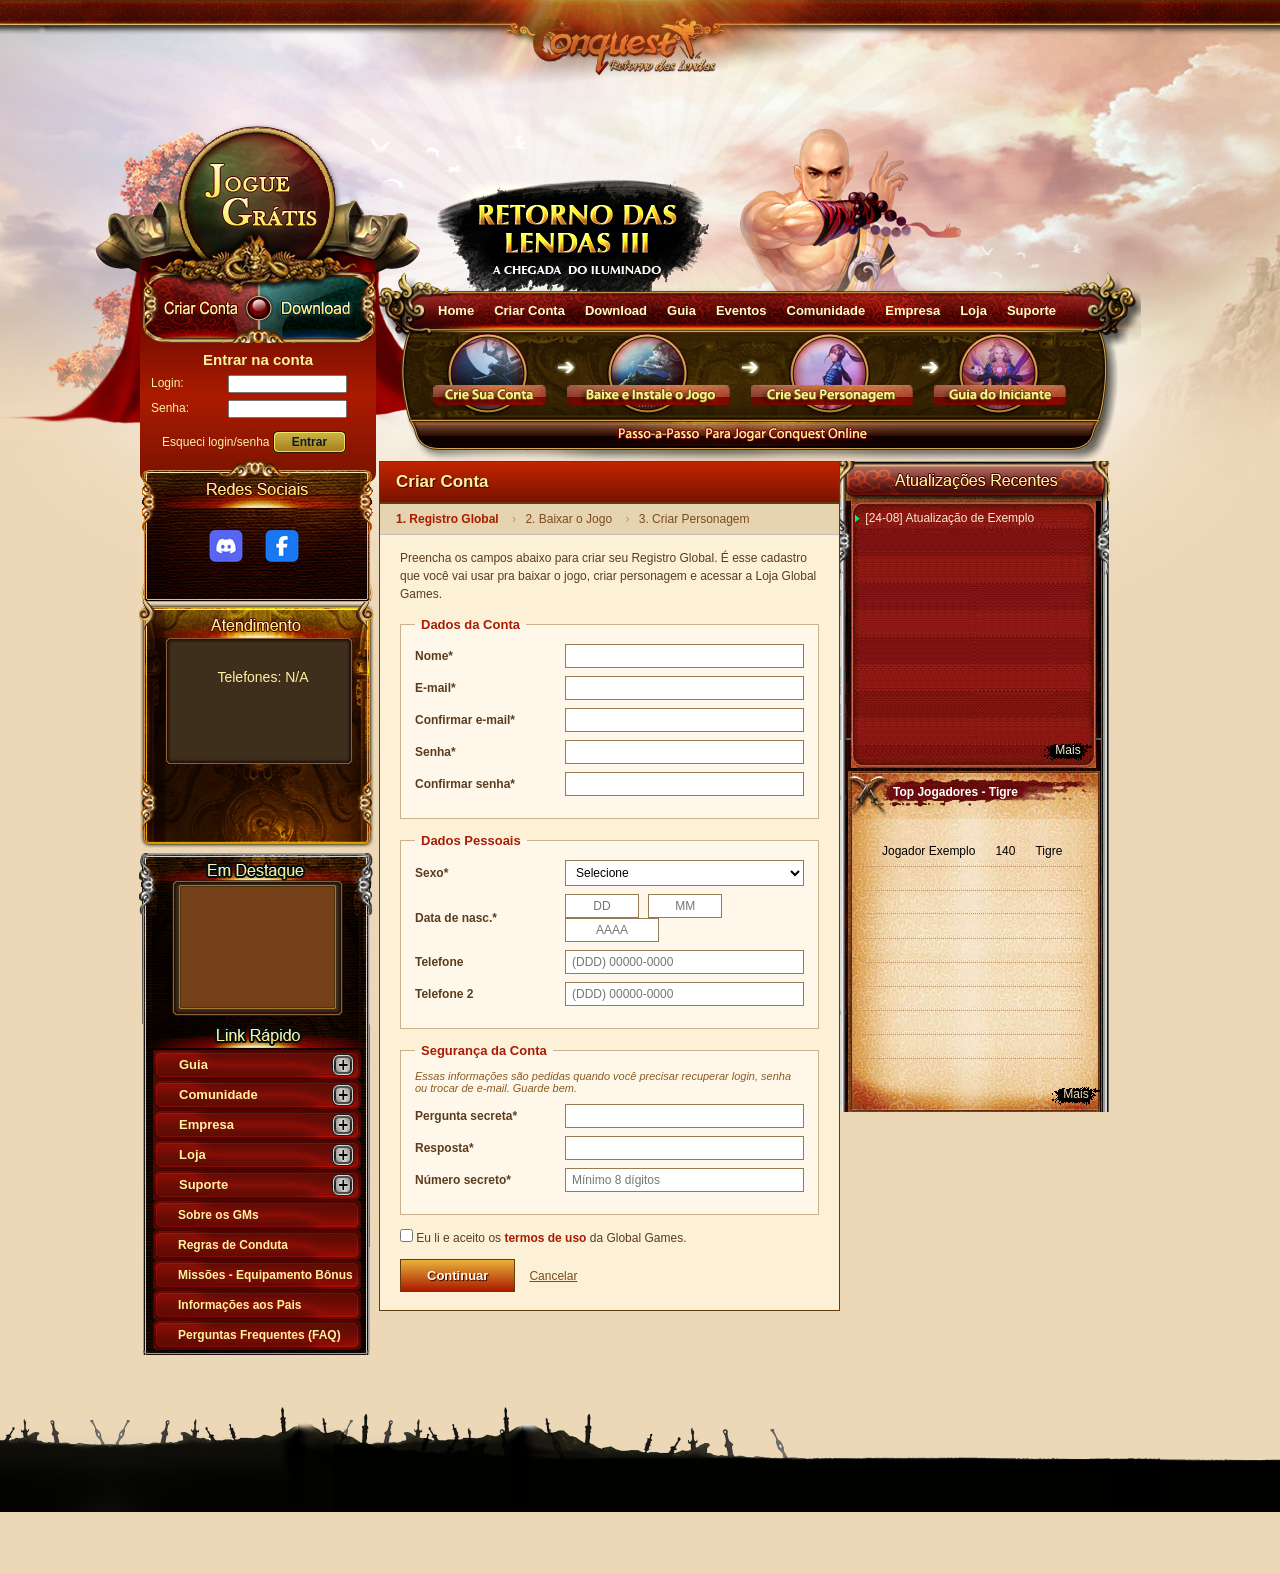
==== commit 60acac50: "Ajustes de layout e limpeza do rodapé/header - Remove copyright/links gerados por us91Footer no roda" ====
--- a/signup.html
+++ b/signup.html
@@ -95,15 +95,6 @@
         	<div class="header_dragon">dragon</div>
         	<a class="jogue_gratis" href="signup.html">Jogue Grátis</a>
             <h1><a href="index.html" class="logo" title="Conquest Online - O Único Conquer Oficial do Brasil">Conquest Online - O Único Conquer Oficial do Brasil - conquest.91.com</a></h1>
-            <div class="lang2"> 
-                <a title="Português(Brasil)" href="index.html" target="_blank"><img height="11" border="0" width="15" src="images/brazil_20x14.jpg" alt="Português(Brasil)"></a>
-                <a title="English(us)" href="index.html" target="_blank"><img height="11" border="0" width="15" src="images/gq_en.jpg" alt="English(us)"></a>        
-                <a title="عربي" href="index.html" target="_blank"><img height="11" border="0" width="15" src="images/gq_egypt.jpg" alt="عربي"></a>
-                <a title="Español" href="index.html" target="_blank"><img height="11" border="0" width="15" src="images/gq_sp.jpg" alt="Español"></a>
-                <a title="Français" href="index.html" target="_blank"><img height="11" border="0" width="15" src="images/gq_fr.jpg" alt="Français"></a>
-                <a title="中文(简体)" href="index.html" target="_blank"><img height="11" border="0" width="15" src="images/gq_cn.jpg" alt="中文(简体)"></a>
-                <a title="日本語" href="index.html" target="_blank"><img height="11" border="0" width="15" src="images/gq_jp.jpg" alt="日本語"></a> 
-            </div>
             
         </div>
     </div>
@@ -114,7 +105,7 @@
 		<div class="contact right">
 			<div class="nav">
 								<div class="navbox" id="navbox">
-    <ul id="ul_navbox"><li class="n2"><a href="index.html" title="Home">Home</a><div class="subnav" style="text-align:center;"><div class="subnav_bottom"></div></div></li><li class="n5"><a href="signup.html" title="Criar Conta">Criar Conta</a><div class="subnav" style="text-align:center;"><a href="signup.html" title="Registro Global">Registro Global</a> <br> <a href="signup.html" title="No Jogo">No Jogo</a><div class="subnav_bottom"></div></div></li><li class="n6"><a href="index.html" title="Download">Download</a><div class="subnav" style="text-align:center;"><div class="subnav_bottom"></div></div></li><li class="n7"><a href="index.html" title="Guia">Guia</a><div class="subnav" style="text-align:center;"><a href="index.html" title="Nova Expansão - Retorno das Lendas">Nova Expansão - Retorno das Lendas</a> <br> <a href="index.html" title="Iniciantes">Iniciantes</a> <br> <a href="index.html" title="Missões">Missões</a> <br> <a href="index.html" title="Interface">Interface</a> <br> <a href="index.html" title="Introdução Geral">Introdução Geral</a> <br> <a href="index.html" title="Classes">Classes</a> <br> <a href="index.html">Mais...</a><div class="subnav_bottom"></div></div></li><li class="n8"><a href="index.html" title="Eventos">Eventos</a><div class="subnav" style="text-align:center;"><div class="subnav_bottom"></div></div></li><li class="n9"><a href="index.html" title="Comunidade">Comunidade</a><div class="subnav" style="text-align:center;"><a href="index.html" title="TOP Jogadores">TOP Jogadores</a> <br> <a href="index.html" title="Guerra das Guildas">Guerra das Guildas</a> <br> <a href="index.html" title="Quadro KO">Quadro KO</a> <br> <a href="http://www.orkut.com.br/Main#Community?cmm=100155369" title="Orkut">Orkut</a> <br> <a href="http://twitter.com/Global_Games" title="Twitter">Twitter</a> <br> <a href="http://www.facebook.com/ConquestOnline" title="Facebook">Facebook</a> <br> <a href="index.html" title="Fórum">Fórum</a> <br> <a href="http://www.youtube.com/user/GlobalGamesTV" title="Global Games TV">Global Games TV</a> <br> <a href="index.html">Mais...</a><div class="subnav_bottom"></div></div></li><li class="n10"><a href="index.html" title="Empresa">Empresa</a><div class="subnav" style="text-align:center;"><a href="index.html" title="Sobre a Empresa">Sobre a Empresa</a> <br> <a href="index.html" title="Parceiros">Parceiros</a> <br> <a href="index.html" title="Seja um Parceiro">Seja um Parceiro</a> <br> <a href="index.html" title="Trabalhe Conosco">Trabalhe Conosco</a><div class="subnav_bottom"></div></div></li><li class="n11"><a href="index.html" title="Loja">Loja</a><div class="subnav" style="text-align:center;"><a href="index.html" title="Comprar">Comprar</a> <br> <a href="index.html" title="Creditar">Creditar</a> <br> <a href="index.html" title="Serviço VIP">Serviço VIP</a><div class="subnav_bottom"></div></div></li><li class="n12"><a href="index.html" title="Suporte">Suporte</a><div class="subnav" style="text-align:center;"><a href="index.html" title="Sobre os GMs">Sobre os GMs</a> <br> <a href="index.html" title="Regras de Conduta">Regras de Conduta</a><div class="subnav_bottom"></div></div></li></ul>    <div id="step_by_step_conquest">
+    <ul id="ul_navbox"><li class="n2"><a href="index.html" title="Home">Home</a><div class="subnav" style="text-align:center;"><div class="subnav_bottom"></div></div></li><li class="n5"><a href="signup.html" title="Criar Conta">Criar Conta</a><div class="subnav" style="text-align:center;"><div class="subnav_bottom"></div></div></li><li class="n6"><a href="index.html" title="Download">Download</a><div class="subnav" style="text-align:center;"><div class="subnav_bottom"></div></div></li><li class="n7"><a href="index.html" title="Guia">Guia</a><div class="subnav" style="text-align:center;"><a href="index.html" title="Nova Expansão - Retorno das Lendas">Nova Expansão - Retorno das Lendas</a> <br> <a href="index.html" title="Iniciantes">Iniciantes</a> <br> <a href="index.html" title="Missões">Missões</a> <br> <a href="index.html" title="Interface">Interface</a> <br> <a href="index.html" title="Introdução Geral">Introdução Geral</a> <br> <a href="index.html" title="Classes">Classes</a> <br> <a href="index.html">Mais...</a><div class="subnav_bottom"></div></div></li><li class="n8"><a href="index.html" title="Eventos">Eventos</a><div class="subnav" style="text-align:center;"><div class="subnav_bottom"></div></div></li><li class="n9"><a href="index.html" title="Comunidade">Comunidade</a><div class="subnav" style="text-align:center;"><a href="index.html" title="TOP Jogadores">TOP Jogadores</a> <br> <a href="index.html" title="Guerra das Guildas">Guerra das Guildas</a> <br> <a href="index.html" title="Quadro KO">Quadro KO</a> <br> <a href="http://www.orkut.com.br/Main#Community?cmm=100155369" title="Orkut">Orkut</a> <br> <a href="http://twitter.com/Global_Games" title="Twitter">Twitter</a> <br> <a href="http://www.facebook.com/ConquestOnline" title="Facebook">Facebook</a> <br> <a href="index.html" title="Fórum">Fórum</a> <br> <a href="http://www.youtube.com/user/GlobalGamesTV" title="Global Games TV">Global Games TV</a> <br> <a href="index.html">Mais...</a><div class="subnav_bottom"></div></div></li><li class="n10"><a href="index.html" title="Empresa">Empresa</a><div class="subnav" style="text-align:center;"><a href="index.html" title="Sobre a Empresa">Sobre a Empresa</a> <br> <a href="index.html" title="Parceiros">Parceiros</a> <br> <a href="index.html" title="Seja um Parceiro">Seja um Parceiro</a> <br> <a href="index.html" title="Trabalhe Conosco">Trabalhe Conosco</a><div class="subnav_bottom"></div></div></li><li class="n11"><a href="index.html" title="Loja">Loja</a><div class="subnav" style="text-align:center;"><a href="index.html" title="Comprar">Comprar</a> <br> <a href="index.html" title="Creditar">Creditar</a> <br> <a href="index.html" title="Serviço VIP">Serviço VIP</a><div class="subnav_bottom"></div></div></li><li class="n12"><a href="index.html" title="Suporte">Suporte</a><div class="subnav" style="text-align:center;"><a href="index.html" title="Sobre os GMs">Sobre os GMs</a> <br> <a href="index.html" title="Regras de Conduta">Regras de Conduta</a><div class="subnav_bottom"></div></div></li></ul>    <div id="step_by_step_conquest">
     	<ul id="sbs_ul">
     		<li><a href="signup.html" class="conta" title="Crie sua conta Conquest">Crie sua conta</a></li>
     		<li><a href="index.html" class="download_conquest" title="Crie sua conta Conquest">Download do jogo</a></li>
@@ -501,7 +492,7 @@
         <div class="logincontent">
             <table width="100%" cellspacing="0" cellpadding="0" border="0">
                 <tbody>
-                    <tr><td width="100%" class="infoBoxHeading">Logar na conta GG</td></tr>
+                    <tr><td width="100%" class="infoBoxHeading">Entrar na conta</td></tr>
                 </tbody>
             </table>
             <table width="100%" cellspacing="0" cellpadding="3" border="0" class="infoBoxContents2">
@@ -598,7 +589,6 @@
   
 <div class="footer_fp">
 	<div class="footer_con">
-		<script language="javascript" type="text/javascript">us91.us91Footer(site.co, "_self")</script>
 		<a href="#" class="top_fp" title="Top"></a>
 	</div>
 </div>
--- a/css/conquest.css
+++ b/css/conquest.css
@@ -37,7 +37,7 @@
  *index
  ******************************************/
 
-#full_bg {width: 100%;background: url(../images/bg.jpg) no-repeat fixed center top #CCCCCC;background-size:cover}
+#full_bg {width: 100%;background: url(../images/bg.jpg) no-repeat fixed center top #ecd8b7}
 .top{background:url("../img/fundos/barra_topo.png") no-repeat scroll center top transparent;background-size:100% auto}
 /* -----------header---------- */ 
 .header_c{margin:0 auto;position:relative;width:1002px}
